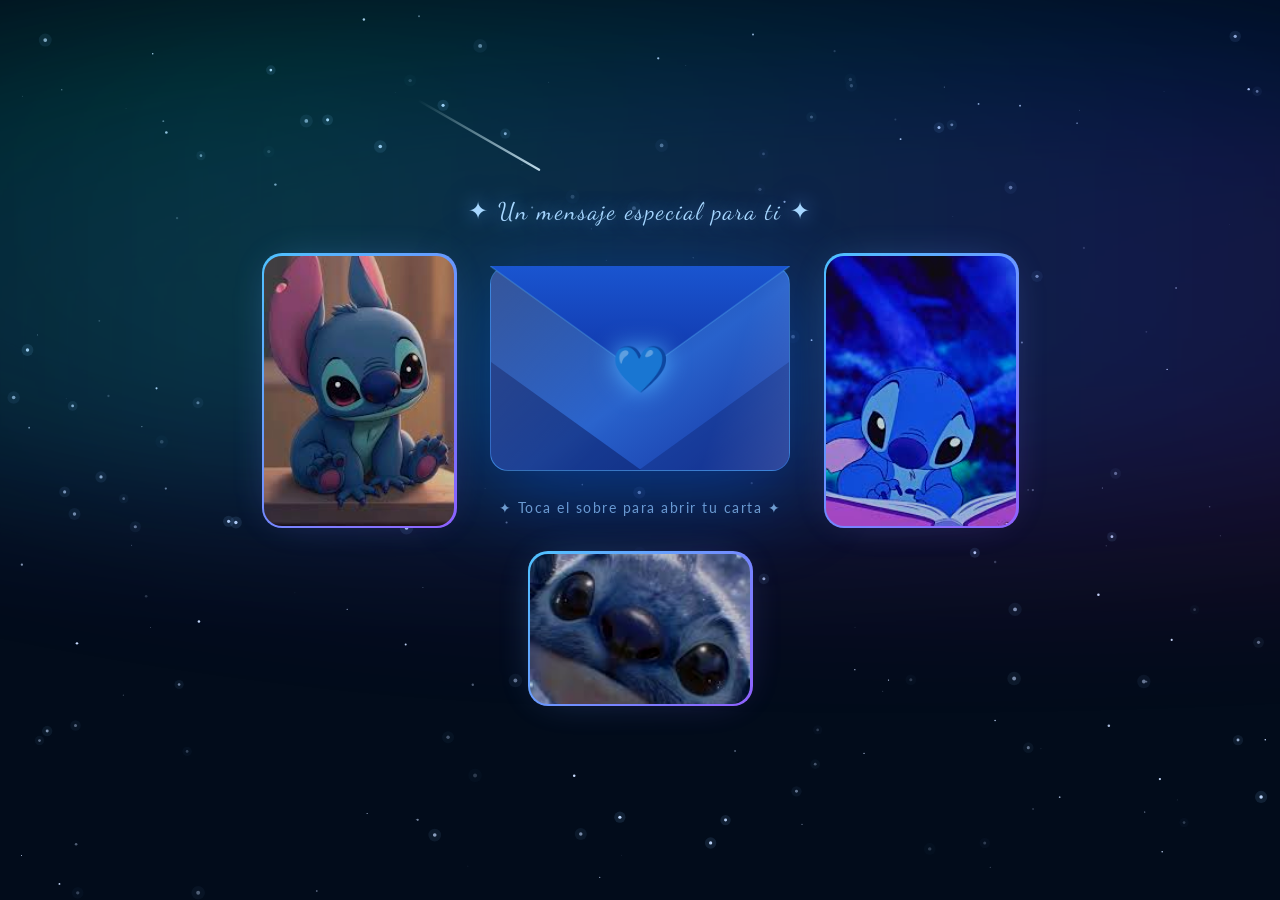
==== index.html @ fdba8be4 "Full redesign: images in layout, paper letter, no white bg" ====
<!DOCTYPE html>
<html lang="es">
<head>
<meta charset="UTF-8">
<meta name="viewport" content="width=device-width, initial-scale=1.0">
<title>Para ti, Valentina 💙</title>
<link rel="preconnect" href="https://fonts.googleapis.com">
<link rel="preconnect" href="https://fonts.gstatic.com" crossorigin>
<link href="https://fonts.googleapis.com/css2?family=Dancing+Script:wght@600;700&family=Lato:ital,wght@0,300;0,400;0,700;1,300;1,400&display=swap" rel="stylesheet">
<style>
* { margin: 0; padding: 0; box-sizing: border-box; }
html, body { height: 100%; overflow-x: hidden; }

body {
  min-height: 100vh;
  font-family: 'Lato', 'Segoe UI', sans-serif;
  display: flex;
  flex-direction: column;
  align-items: center;
  justify-content: center;
  padding: 24px 16px;
  background: #020c1b;
  gap: 0;
}

/* ── CANVASES ── */
#bg-canvas, #cursor-canvas, #confetti-canvas {
  position: fixed; inset: 0; pointer-events: none;
}
#bg-canvas       { z-index: 0; }
#confetti-canvas { z-index: 90; }
#cursor-canvas   { z-index: 100; }

/* ── AURORA ── */
.aurora { position: fixed; inset: 0; z-index: 1; pointer-events: none; overflow: hidden; }
.aurora-band {
  position: absolute; width: 220%; height: 55%;
  border-radius: 50%; filter: blur(70px); opacity: .12;
  animation: aurora-drift 10s ease-in-out infinite;
}
.aurora-band:nth-child(1){ background:linear-gradient(90deg,transparent,#00e5ff,#0057ff,transparent); top:2%;left:-60%; }
.aurora-band:nth-child(2){ background:linear-gradient(90deg,transparent,#8a2be2,#ff1493,transparent); top:12%;left:-40%;animation-delay:-4s;opacity:.08; }
.aurora-band:nth-child(3){ background:linear-gradient(90deg,transparent,#00ff80,#0050cc,transparent); top:-5%;left:-50%;animation-delay:-7s;opacity:.07; }
@keyframes aurora-drift {
  0%,100%{ transform:translateX(0) skewX(-4deg); }
  33%    { transform:translateX(18%) skewX(3deg); }
  66%    { transform:translateX(-12%) skewX(-3deg); }
}

/* ── FLOATING HEARTS BG ── */
.float-hearts { position:fixed;inset:0;z-index:2;pointer-events:none;overflow:hidden; }
.fheart {
  position:absolute;bottom:-60px;opacity:0;
  animation: rise-heart linear infinite;
}
@keyframes rise-heart {
  0%  { bottom:-60px;opacity:0;transform:translateX(0) rotate(0deg) scale(.8); }
  8%  { opacity:.7; }
  88% { opacity:.25; }
  100%{ bottom:110%;opacity:0;transform:translateX(var(--drift,30px)) rotate(360deg) scale(1.1); }
}

/* ── HEADLINE ── */
.title-text {
  font-family:'Dancing Script',cursive;
  color:#a8d8ff;
  font-size:1.5rem;
  letter-spacing:2px;
  text-shadow:0 0 18px rgba(100,180,255,.7),0 0 40px rgba(100,180,255,.35);
  animation:headline-pulse 3s ease-in-out infinite;
  position:relative;z-index:10;
  margin-bottom: 30px;
  text-align: center;
}
@keyframes headline-pulse {
  0%,100%{ opacity:.75;text-shadow:0 0 18px rgba(100,180,255,.5); }
  50%    { opacity:1;text-shadow:0 0 30px rgba(100,180,255,1),0 0 60px rgba(100,180,255,.5); }
}

/* ── MAIN SCENE (images + envelope) ── */
.scene {
  position: relative;
  z-index: 10;
  display: flex;
  align-items: center;
  justify-content: center;
  gap: 36px;
  width: 100%;
  max-width: 960px;
}

/* ── SIDE IMAGES ── */
.side-img {
  flex-shrink: 0;
  position: relative;
  border-radius: 18px;
  cursor: pointer;
}

.side-img img {
  width: 190px;
  height: 270px;
  object-fit: cover;
  display: block;
  border-radius: 18px;
  filter: brightness(.82) saturate(1.25) contrast(1.05);
  transition: filter .4s ease, transform .4s ease;
}
.side-img:hover img {
  filter: brightness(1) saturate(1.3) contrast(1.08);
}

/* gradient glow border */
.side-img::before {
  content: '';
  position: absolute;
  inset: -2.5px;
  border-radius: 20px;
  background: linear-gradient(135deg, #4fc3ff, #9060ff, #ff4fd8, #4fc3ff);
  background-size: 300% 300%;
  animation: border-spin 4s linear infinite;
  z-index: -1;
}
@keyframes border-spin {
  0%   { background-position: 0% 50%; }
  50%  { background-position: 100% 50%; }
  100% { background-position: 0% 50%; }
}

/* glow underneath */
.side-img::after {
  content: '';
  position: absolute;
  inset: 10px;
  border-radius: 18px;
  filter: blur(20px);
  background: linear-gradient(135deg, rgba(80,180,255,.5), rgba(140,80,255,.4));
  z-index: -2;
  opacity: .8;
}

.side-img--left  { animation: float-l 6s   ease-in-out infinite; }
.side-img--right { animation: float-r 7.5s ease-in-out infinite; }
@keyframes float-l {
  0%,100%{ transform:translateY(0) rotate(-2deg); }
  50%    { transform:translateY(-16px) rotate(.5deg); }
}
@keyframes float-r {
  0%,100%{ transform:translateY(0) rotate(2deg); }
  50%    { transform:translateY(-20px) rotate(-.5deg); }
}

/* ── CENTER (envelope) ── */
.wrap {
  position: relative;
  text-align: center;
  flex-shrink: 0;
}

/* ── ENVELOPE SCENE ── */
.envelope-scene {
  width: 300px; height: 205px;
  margin: 0 auto 28px;
  perspective: 1400px;
  cursor: pointer;
  user-select: none;
}
.envelope-3d {
  width:100%;height:100%;
  position:relative;
  transform-style:preserve-3d;
  transition:transform .5s cubic-bezier(.34,1.56,.64,1), filter .5s ease;
  filter:drop-shadow(0 22px 44px rgba(0,100,255,.4));
}
.envelope-scene:hover .envelope-3d {
  transform:rotateX(-10deg) rotateY(6deg) translateY(-12px);
  filter:drop-shadow(0 40px 60px rgba(0,140,255,.65));
}
.envelope-scene.opening .envelope-3d { transform:scale(1.04) translateY(-6px); }

.env-body {
  position:absolute;inset:0;border-radius:18px;overflow:hidden;
  background:linear-gradient(145deg,#1a3e8c 0%,#2862cc 55%,#1633a0 100%);
  border:1.5px solid rgba(100,200,255,.35);
}
.env-body::after {
  content:'';position:absolute;inset:0;
  background:linear-gradient(130deg,rgba(255,255,255,.12) 0%,transparent 55%);
}
.env-fold-l { position:absolute;bottom:0;left:0;width:0;height:0;border-bottom:108px solid rgba(10,30,100,.55);border-right:150px solid transparent; }
.env-fold-r { position:absolute;bottom:0;right:0;width:0;height:0;border-bottom:108px solid rgba(15,40,120,.45);border-left:150px solid transparent; }
.env-shimmer {
  position:absolute;inset:0;
  background:linear-gradient(108deg,transparent 38%,rgba(255,255,255,.13) 50%,transparent 62%);
  background-size:220% 100%;
  animation:shimmer-sweep 3.5s ease-in-out infinite;
}
@keyframes shimmer-sweep { 0%{background-position:200% 0} 100%{background-position:-200% 0} }

.env-flap {
  position:absolute;top:0;left:0;right:0;z-index:5;
  transform-origin:top center;transform-style:preserve-3d;
  transition:transform .7s cubic-bezier(.4,0,.2,1);
}
.env-flap svg { width:100%;display:block; }
.envelope-scene.opening .env-flap { transform:perspective(800px) rotateX(-180deg); }

.heart-seal {
  position:absolute;top:50%;left:50%;
  transform:translate(-50%,-50%);
  font-size:46px;z-index:6;
  filter:drop-shadow(0 0 12px rgba(80,180,255,.9));
  animation:double-beat 1.5s ease-in-out infinite;
}
@keyframes double-beat {
  0%,100%{ transform:translate(-50%,-50%) scale(1); }
  12%    { transform:translate(-50%,-50%) scale(1.22); }
  24%    { transform:translate(-50%,-50%) scale(1); }
  38%    { transform:translate(-50%,-50%) scale(1.14); }
  55%    { transform:translate(-50%,-50%) scale(1); }
}
.envelope-scene.opening .heart-seal { opacity:0;transition:opacity .3s; }

.click-hint {
  color:rgba(160,210,255,.75);font-size:.9rem;letter-spacing:1.5px;
  animation:hint-bob 2.2s ease-in-out infinite;
}
@keyframes hint-bob {
  0%,100%{ transform:translateY(0);opacity:.65; }
  50%    { transform:translateY(-6px);opacity:1; }
}

/* ── BOTTOM IMAGE ── */
.bottom-img-wrap {
  position: relative;
  z-index: 10;
  margin-top: 28px;
  flex-shrink: 0;
}
.bottom-img-wrap .side-img {
  animation: float-b 5.5s ease-in-out infinite;
}
.bottom-img-wrap .side-img img {
  width: 220px;
  height: 150px;
}
@keyframes float-b {
  0%,100%{ transform:translateY(0) rotate(-1deg); }
  50%    { transform:translateY(-12px) rotate(1deg); }
}

/* ── OVERLAY ── */
.overlay {
  position:fixed;inset:0;
  background:rgba(1,6,20,.9);
  backdrop-filter:blur(12px);
  display:none;align-items:flex-start;justify-content:center;
  padding:30px 16px;z-index:50;overflow-y:auto;
}
.overlay.show { display:flex; animation:overlay-in .45s ease; }
@keyframes overlay-in { from{opacity:0} to{opacity:1} }

/* ── LETTER CARD — papel real ── */
.letter {
  background:
    repeating-linear-gradient(
      transparent 0px, transparent 35px,
      rgba(100,140,210,.11) 35px, rgba(100,140,210,.11) 36px
    ),
    linear-gradient(180deg, #fffef8 0%, #fffbf0 100%);
  max-width: 600px;
  width: 100%;
  border-radius: 2px;
  padding: 50px 44px 48px 74px;
  position: relative;
  box-shadow:
    0 2px 4px rgba(0,0,0,.14),
    0 20px 60px rgba(0,0,0,.65),
    5px 10px 30px rgba(0,0,0,.3),
    -2px 0 8px rgba(0,0,0,.08);
  animation: letter-pop .85s cubic-bezier(.34,1.56,.64,1);
  margin-bottom: 20px;
  border: 1px solid rgba(200,185,150,.3);
}
/* línea roja de margen */
.letter::before {
  content:'';position:absolute;top:0;bottom:0;left:58px;
  width:1.5px;background:rgba(200,50,50,.22);
}
/* sombra borde superior */
.letter::after {
  content:'';position:absolute;top:0;left:0;right:0;height:5px;
  background:linear-gradient(180deg,rgba(0,0,0,.07),transparent);
  border-radius:2px 2px 0 0;
}
@keyframes letter-pop {
  from{ transform:scale(.45) translateY(80px) rotateX(20deg);opacity:0; }
  to  { transform:scale(1)   translateY(0)    rotateX(0deg); opacity:1; }
}

.letter-header { margin-bottom:20px; }
.letter-date {
  font-family:'Dancing Script',cursive;
  font-size:1rem;color:#7a6a55;
  text-align:right;display:block;margin-bottom:22px;
}
.letter-title {
  font-family:'Dancing Script',cursive;
  font-size:2rem;font-weight:700;
  color:#1a3a70;display:block;margin-bottom:0;
}
.divider {
  height:1.5px;
  background:linear-gradient(90deg,rgba(26,58,112,.35),rgba(26,58,112,.15),transparent);
  margin:14px 0 22px;
}

.letter p {
  font-family:'Dancing Script',cursive;
  font-size:1.22rem;line-height:1.85;
  margin-bottom:16px;color:#1a1408;
  text-align:left;
  opacity:0;transform:translateY(24px);
  transition:opacity .65s ease,transform .65s ease;
}
.letter p.visible { opacity:1;transform:translateY(0); }

.letter p#p1::first-letter {
  font-family:'Dancing Script',cursive;
  font-size:3.6rem;font-weight:700;
  float:left;line-height:.8;margin-right:6px;color:#1a3a90;
}

.hl { color:#1a3a90;font-weight:700;font-style:italic; }

.letter .sign {
  font-family:'Dancing Script',cursive;
  text-align:right;color:#1a3a70;
  font-size:1.45rem;margin-top:20px;
  padding-top:16px;border-top:1.5px solid rgba(26,58,112,.18);
  line-height:1.6;
  opacity:0;transform:translateX(30px);
  transition:opacity 1s ease,transform 1s ease;
}
.letter .sign.visible { opacity:1;transform:translateX(0); }

/* ── LETTER GALLERY (dentro de la carta) ── */
.letter-gallery {
  display:flex;gap:14px;justify-content:center;flex-wrap:wrap;
  margin-top:28px;padding-top:22px;
  border-top:1.5px solid rgba(26,58,112,.15);
  opacity:0;transform:translateY(28px);
  transition:opacity .7s ease,transform .7s ease;
}
.letter-gallery.visible { opacity:1;transform:translateY(0); }

.gal-item {
  position:relative;border-radius:14px;overflow:hidden;
  cursor:pointer;transition:transform .3s ease;
  flex-shrink:0;
}
.gal-item:nth-child(1){ transform:rotate(-3deg); }
.gal-item:nth-child(2){ transform:rotate(0deg) translateY(-8px); }
.gal-item:nth-child(3){ transform:rotate(3deg); }
.gal-item:hover { transform:rotate(0deg) scale(1.1) translateY(-10px) !important; }

.gal-item img {
  width:130px;height:130px;object-fit:cover;display:block;
  filter:brightness(.88) saturate(1.2);
  transition:filter .3s ease;
}
.gal-item:hover img { filter:brightness(1) saturate(1.3); }

/* gradient border on gallery items */
.gal-item::before {
  content:'';position:absolute;inset:-2px;border-radius:16px;
  background:linear-gradient(135deg,#4fc3ff,#9060ff,#4fc3ff);
  background-size:200% 200%;
  animation:border-spin 3s linear infinite;
  z-index:-1;
}

/* ── CLOSE BUTTON ── */
.close-btn {
  display:block;margin:32px auto 0;
  background:linear-gradient(135deg,#1455cc,#2882ff);
  color:#fff;border:1px solid rgba(100,200,255,.35);
  padding:14px 44px;border-radius:50px;
  font-family:'Lato',sans-serif;font-size:1rem;
  font-weight:700;letter-spacing:1.2px;cursor:pointer;
  box-shadow:0 8px 32px rgba(30,120,255,.4),0 0 0 1px rgba(100,200,255,.15);
  position:relative;overflow:hidden;
  transition:transform .25s ease,box-shadow .25s ease;
}
.close-btn::before {
  content:'';position:absolute;inset:0;
  background:linear-gradient(135deg,rgba(255,255,255,.18),transparent);
  opacity:0;transition:opacity .25s;
}
.close-btn:hover { transform:translateY(-3px);box-shadow:0 16px 44px rgba(30,120,255,.6); }
.close-btn:hover::before { opacity:1; }
.close-btn:active { transform:scale(.97); }

/* ── LIGHTBOX ── */
.lightbox {
  position:fixed;inset:0;background:rgba(0,0,0,.94);z-index:200;
  display:none;align-items:center;justify-content:center;
  backdrop-filter:blur(8px);
}
.lightbox.show { display:flex;animation:overlay-in .3s ease; }
.lightbox img {
  max-width:90vw;max-height:85vh;object-fit:contain;
  border-radius:8px;
  box-shadow:0 0 80px rgba(80,180,255,.35);
  animation:letter-pop .4s cubic-bezier(.34,1.56,.64,1);
}
.lightbox-close {
  position:absolute;top:20px;right:24px;
  color:#fff;font-size:2.2rem;cursor:pointer;
  opacity:.7;transition:opacity .2s;
  background:none;border:none;line-height:1;
}
.lightbox-close:hover { opacity:1; }

/* scrollbar */
.overlay::-webkit-scrollbar { width:4px; }
.overlay::-webkit-scrollbar-track { background:rgba(255,255,255,.04);border-radius:10px; }
.overlay::-webkit-scrollbar-thumb { background:rgba(80,180,255,.35);border-radius:10px; }

/* ── RESPONSIVE ── */
@media (max-width: 820px) {
  .side-img { display: none; }
  .bottom-img-wrap .side-img { display: block; }
  .bottom-img-wrap .side-img img { width:180px;height:120px; }
  .scene { gap: 0; }
  .letter { padding:44px 24px 40px 44px; }
}
@media (max-width: 480px) {
  .letter { padding:36px 18px 32px 36px; }
  .letter p { font-size:1.1rem; }
  .gal-item img { width:100px;height:100px; }
}
</style>
</head>
<body>

<canvas id="bg-canvas"></canvas>
<canvas id="cursor-canvas"></canvas>
<canvas id="confetti-canvas"></canvas>

<div class="aurora">
  <div class="aurora-band"></div>
  <div class="aurora-band"></div>
  <div class="aurora-band"></div>
</div>
<div class="float-hearts" id="float-hearts"></div>

<!-- ── LIGHTBOX ── -->
<div class="lightbox" id="lightbox">
  <button class="lightbox-close" id="lightbox-close">&times;</button>
  <img id="lightbox-img" src="" alt="">
</div>

<!-- ── HEADLINE ── -->
<p class="title-text">✦ Un mensaje especial para ti ✦</p>

<!-- ── MAIN SCENE ── -->
<div class="scene">

  <!-- Imagen izquierda -->
  <div class="side-img side-img--left" onclick="openLightbox('imagen1.jpg')">
    <img src="imagen1.jpg" alt="foto">
  </div>

  <!-- Sobre (centro) -->
  <div class="wrap">
    <div class="envelope-scene" id="envelope">
      <div class="envelope-3d">
        <div class="env-body">
          <div class="env-fold-l"></div>
          <div class="env-fold-r"></div>
          <div class="env-shimmer"></div>
        </div>
        <div class="env-flap">
          <svg viewBox="0 0 300 120" xmlns="http://www.w3.org/2000/svg" preserveAspectRatio="none">
            <defs>
              <linearGradient id="flap-grad" x1="0" y1="0" x2="0" y2="1">
                <stop offset="0%" stop-color="#1a55d0"/>
                <stop offset="100%" stop-color="#1035a8"/>
              </linearGradient>
            </defs>
            <path d="M0,0 L150,108 L300,0 Z" fill="url(#flap-grad)"/>
            <path d="M0,0 L150,108 L300,0" fill="none" stroke="rgba(100,200,255,0.25)" stroke-width="1.5"/>
          </svg>
        </div>
        <div class="heart-seal">💙</div>
      </div>
    </div>
    <p class="click-hint">✦ Toca el sobre para abrir tu carta ✦</p>
  </div>

  <!-- Imagen derecha -->
  <div class="side-img side-img--right" onclick="openLightbox('imagen2.jpg')">
    <img src="imagen2.jpg" alt="foto">
  </div>

</div>

<!-- Imagen abajo -->
<div class="bottom-img-wrap">
  <div class="side-img" onclick="openLightbox('imagen3.jpg')">
    <img src="imagen3.jpg" alt="foto">
  </div>
</div>

<!-- ── LETTER OVERLAY ── -->
<div class="overlay" id="overlay">
  <div class="letter" id="letter-card">
    <div class="letter-header">
      <span class="letter-date">17 de junio de 2026</span>
      <span class="letter-title">Querida Valentina,</span>
      <div class="divider"></div>
    </div>

    <p id="p1">Valentina, eres una mujer <span class="hl">maravillosa</span>, auténtica, inteligente, hermosa y con un corazón inigualable. Hoy quiero decirte que hablar contigo, sentir tu apoyo y todo lo que eres para mí... lo vale absolutamente todo.</p>

    <p id="p2">Sé que algunas veces tendrás tus dudas, y es completamente normal — te entiendo, princesa. Pero quiero que tengas algo muy claro: te trataré como <span class="hl">la mejor mujer del mundo</span>, porque para mí lo eres, sin ninguna duda.</p>

    <p id="p3">No te voy a llenar de palabras bonitas vacías. Te lo digo directo: <span class="hl">me gustas de verdad</span>, y lo que siento por ti no es de un momento ni de un capricho. Es real. Me gusta cómo piensas, cómo eres, y la calma que me da saber que estás ahí.</p>

    <p id="p4">No busco impresionarte con frases. Busco demostrártelo con hechos. Quiero estar para ti en los días buenos y también cuando todo se sienta cuesta arriba. Quiero ser tu <span class="hl">lugar seguro</span>, ese al que siempre puedas volver sin miedo a nada.</p>

    <p id="p5">Así que cuando te asalten las dudas, recuerda esto: <span class="hl">yo te elijo</span>, con todo lo que eres. Y pienso seguir eligiéndote, hoy, mañana, y todos los días que vengan.</p>

    <p class="sign" id="sign">Con todo lo que siento por ti 💙<br>— Oscar</p>

    <div class="letter-gallery" id="letter-gallery">
      <div class="gal-item" onclick="openLightbox('imagen1.jpg')">
        <img src="imagen1.jpg" alt="foto">
      </div>
      <div class="gal-item" onclick="openLightbox('imagen2.jpg')">
        <img src="imagen2.jpg" alt="foto">
      </div>
      <div class="gal-item" onclick="openLightbox('imagen3.jpg')">
        <img src="imagen3.jpg" alt="foto">
      </div>
    </div>

    <button class="close-btn" id="close-btn">Cerrar 💙</button>
  </div>
</div>

<script>
/* ── 1. BG CANVAS ── */
const bgC=document.getElementById('bg-canvas'),bgX=bgC.getContext('2d');
function resizeBg(){bgC.width=window.innerWidth;bgC.height=window.innerHeight;}
resizeBg();
window.addEventListener('resize',()=>{resizeBg();initStars();});

let stars=[];
function initStars(){
  stars=[];
  for(let i=0;i<220;i++) stars.push({
    x:Math.random()*bgC.width,y:Math.random()*bgC.height,
    r:Math.random()*1.8+.2,phase:Math.random()*Math.PI*2,speed:Math.random()*.008+.004
  });
}
initStars();

const shooters=[];
function spawnShooter(){
  const angle=Math.PI/5+(Math.random()-.5)*.35;
  shooters.push({x:Math.random()*bgC.width*.75,y:Math.random()*bgC.height*.45,
    len:Math.random()*130+70,speed:Math.random()*14+8,alpha:1,angle,w:Math.random()*1.8+.8});
}
setInterval(spawnShooter,2800);setTimeout(spawnShooter,500);

let bgT=0;
function drawBg(){
  bgX.clearRect(0,0,bgC.width,bgC.height);
  stars.forEach(s=>{
    const a=.2+.8*(.5+.5*Math.sin(bgT*s.speed*60+s.phase));
    bgX.beginPath();bgX.arc(s.x,s.y,s.r,0,Math.PI*2);
    bgX.fillStyle=`rgba(200,220,255,${a})`;bgX.fill();
    if(s.r>1.3){bgX.beginPath();bgX.arc(s.x,s.y,s.r*3.5,0,Math.PI*2);bgX.fillStyle=`rgba(140,195,255,${a*.12})`;bgX.fill();}
  });
  for(let i=shooters.length-1;i>=0;i--){
    const sh=shooters[i];
    const g=bgX.createLinearGradient(sh.x,sh.y,sh.x-Math.cos(sh.angle)*sh.len,sh.y-Math.sin(sh.angle)*sh.len);
    g.addColorStop(0,`rgba(255,255,255,${sh.alpha})`);g.addColorStop(1,'rgba(255,255,255,0)');
    bgX.save();bgX.lineWidth=sh.w;bgX.lineCap='round';bgX.strokeStyle=g;
    bgX.beginPath();bgX.moveTo(sh.x,sh.y);bgX.lineTo(sh.x-Math.cos(sh.angle)*sh.len,sh.y-Math.sin(sh.angle)*sh.len);
    bgX.stroke();bgX.restore();
    sh.x+=Math.cos(sh.angle)*sh.speed;sh.y+=Math.sin(sh.angle)*sh.speed;sh.alpha-=.018;
    if(sh.alpha<=0)shooters.splice(i,1);
  }
  bgT+=.016;requestAnimationFrame(drawBg);
}
drawBg();

/* ── 2. CURSOR TRAIL ── */
const curC=document.getElementById('cursor-canvas'),curX=curC.getContext('2d');
function resizeCur(){curC.width=window.innerWidth;curC.height=window.innerHeight;}
resizeCur();window.addEventListener('resize',resizeCur);
const trailItems=[],TRAIL=['💙','✨','💫','⭐','🌟','✦'];
document.addEventListener('mousemove',e=>{
  if(Math.random()>.28)return;
  trailItems.push({x:e.clientX,y:e.clientY,alpha:1,size:Math.random()*16+10,
    emoji:TRAIL[Math.floor(Math.random()*TRAIL.length)],
    vx:(Math.random()-.5)*2.2,vy:-(Math.random()*2.5+.8)});
});
document.addEventListener('touchmove',e=>{
  const t=e.touches[0];if(Math.random()>.4)return;
  trailItems.push({x:t.clientX,y:t.clientY,alpha:1,size:Math.random()*14+8,
    emoji:TRAIL[Math.floor(Math.random()*TRAIL.length)],
    vx:(Math.random()-.5)*1.5,vy:-(Math.random()*2+.5)});
},{passive:true});
function drawTrail(){
  curX.clearRect(0,0,curC.width,curC.height);
  for(let i=trailItems.length-1;i>=0;i--){
    const t=trailItems[i];
    curX.globalAlpha=t.alpha;curX.font=`${t.size}px serif`;
    curX.fillText(t.emoji,t.x-t.size/2,t.y);
    t.x+=t.vx;t.y+=t.vy;t.alpha-=.038;t.size*=.97;
    if(t.alpha<=0)trailItems.splice(i,1);
  }
  curX.globalAlpha=1;requestAnimationFrame(drawTrail);
}
drawTrail();

/* ── 3. FLOATING HEARTS ── */
const fhC=document.getElementById('float-hearts'),FH=['💙','✨','💫','⭐','🌟','💎'];
function spawnFH(){
  const el=document.createElement('span');el.className='fheart';
  el.textContent=FH[Math.floor(Math.random()*FH.length)];
  el.style.left=Math.random()*100+'%';el.style.fontSize=(Math.random()*18+10)+'px';
  const dur=Math.random()*10+10;
  el.style.animationDuration=dur+'s';el.style.animationDelay=(Math.random()*2)+'s';
  el.style.setProperty('--drift',(Math.random()*90-45)+'px');
  fhC.appendChild(el);setTimeout(()=>el.remove(),(dur+3)*1000);
}
setInterval(spawnFH,1400);for(let i=0;i<10;i++)setTimeout(spawnFH,i*400);

/* ── 4. CONFETTI ── */
const cfC=document.getElementById('confetti-canvas'),cfX=cfC.getContext('2d');
function resizeCf(){cfC.width=window.innerWidth;cfC.height=window.innerHeight;}
resizeCf();window.addEventListener('resize',resizeCf);
const COLORS=['#4fc3ff','#80c8ff','#ffffff','#a8d8ff','#ffe070','#ff9de2','#c8a0ff','#70ffbe'];
const cfP=[];
function burst(x,y,n=65){
  for(let i=0;i<n;i++){
    const angle=(Math.PI*2/n)*i+Math.random()*.4,spd=Math.random()*9+4;
    cfP.push({x,y,vx:Math.cos(angle)*spd,vy:Math.sin(angle)*spd-Math.random()*6,alpha:1,
      color:COLORS[Math.floor(Math.random()*COLORS.length)],size:Math.random()*7+3,
      shape:Math.random()>.45?'c':'r',rot:Math.random()*Math.PI*2,
      rotSpd:(Math.random()-.5)*.22,g:.14+Math.random()*.1});
  }
}
let cfRunning=false;
function drawConf(){
  cfX.clearRect(0,0,cfC.width,cfC.height);
  for(let i=cfP.length-1;i>=0;i--){
    const p=cfP[i];cfX.save();cfX.globalAlpha=p.alpha;cfX.fillStyle=p.color;
    cfX.translate(p.x,p.y);cfX.rotate(p.rot);
    if(p.shape==='c'){cfX.beginPath();cfX.arc(0,0,p.size/2,0,Math.PI*2);cfX.fill();}
    else cfX.fillRect(-p.size/2,-p.size/4,p.size,p.size/2);
    cfX.restore();
    p.x+=p.vx;p.y+=p.vy;p.vy+=p.g;p.alpha-=.011;p.rot+=p.rotSpd;
    if(p.alpha<=0)cfP.splice(i,1);
  }
  if(cfP.length>0)requestAnimationFrame(drawConf);else cfRunning=false;
}
function launchConfetti(){
  const cx=cfC.width/2,cy=cfC.height/2;
  burst(cx,cy,80);burst(cx*.3,cy*.5,45);burst(cx*1.7,cy*.5,45);
  burst(cx*.6,cy*1.3,30);burst(cx*1.4,cy*1.3,30);
  if(!cfRunning){cfRunning=true;drawConf();}
}

/* ── 5. MELODY ── */
function playMelody(){
  try{
    const ctx=new(window.AudioContext||window.webkitAudioContext)();
    [261.63,329.63,392,440,523.25,659.25].forEach((f,i)=>{
      const osc=ctx.createOscillator(),g=ctx.createGain();
      osc.connect(g);g.connect(ctx.destination);osc.type='sine';osc.frequency.value=f;
      const t0=ctx.currentTime+i*.28;
      g.gain.setValueAtTime(0,t0);g.gain.linearRampToValueAtTime(.12,t0+.04);
      g.gain.exponentialRampToValueAtTime(.0001,t0+1.1);
      osc.start(t0);osc.stop(t0+1.2);
    });
  }catch(e){}
}

/* ── 6. OPEN / CLOSE ── */
const PARA_IDS=['p1','p2','p3','p4','p5','sign','letter-gallery'];
function openLetter(){
  const env=document.getElementById('envelope');
  env.classList.add('opening');
  setTimeout(()=>{
    document.getElementById('overlay').classList.add('show');
    launchConfetti();playMelody();
    PARA_IDS.forEach((id,i)=>{
      setTimeout(()=>{const el=document.getElementById(id);if(el)el.classList.add('visible');},350+i*320);
    });
  },650);
}
function closeLetter(){
  document.getElementById('overlay').classList.remove('show');
  document.getElementById('envelope').classList.remove('opening');
  PARA_IDS.forEach(id=>{const el=document.getElementById(id);if(el)el.classList.remove('visible');});
}

document.getElementById('envelope').addEventListener('click',openLetter);
document.getElementById('envelope').addEventListener('touchend',e=>{e.preventDefault();openLetter();});
document.getElementById('close-btn').addEventListener('click',closeLetter);
document.getElementById('overlay').addEventListener('click',function(e){if(e.target===this)closeLetter();});

/* ── 7. LIGHTBOX ── */
function openLightbox(src){
  document.getElementById('lightbox-img').src=src;
  document.getElementById('lightbox').classList.add('show');
}
document.getElementById('lightbox-close').addEventListener('click',()=>document.getElementById('lightbox').classList.remove('show'));
document.getElementById('lightbox').addEventListener('click',function(e){if(e.target===this)this.classList.remove('show');});
</script>
</body>
</html>
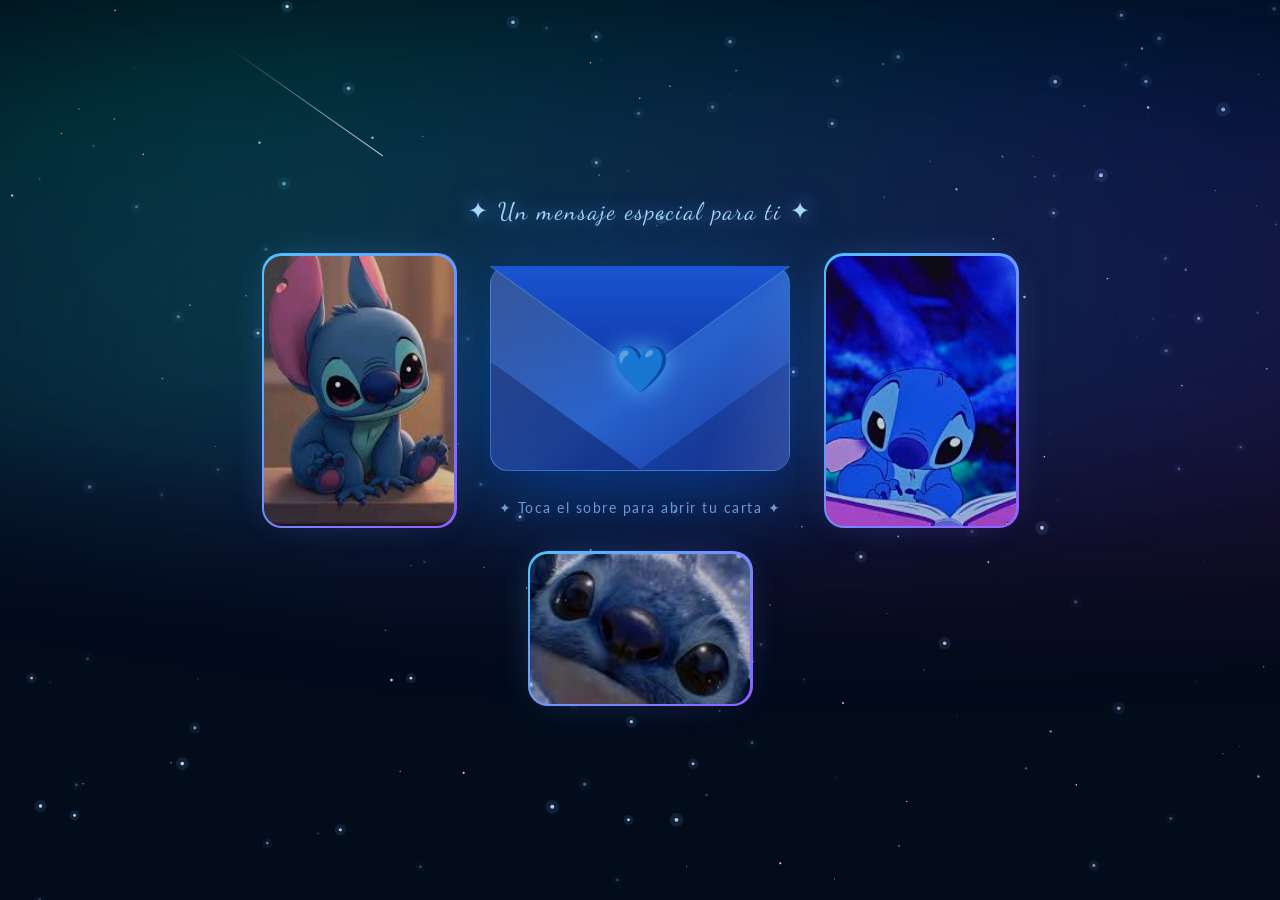
==== commit dafc6e3e: "Hide images when letter overlay opens" ====
--- a/index.html
+++ b/index.html
@@ -694,10 +694,15 @@
 
 /* ── 6. OPEN / CLOSE ── */
 const PARA_IDS=['p1','p2','p3','p4','p5','sign','letter-gallery'];
+const mainEls=['.scene','.bottom-img-wrap','.title-text'];
+function hideMain(){ mainEls.forEach(s=>{ const el=document.querySelector(s); if(el)el.style.visibility='hidden'; }); }
+function showMain(){ mainEls.forEach(s=>{ const el=document.querySelector(s); if(el)el.style.visibility=''; }); }
+
 function openLetter(){
   const env=document.getElementById('envelope');
   env.classList.add('opening');
   setTimeout(()=>{
+    hideMain();
     document.getElementById('overlay').classList.add('show');
     launchConfetti();playMelody();
     PARA_IDS.forEach((id,i)=>{
@@ -708,6 +713,7 @@
 function closeLetter(){
   document.getElementById('overlay').classList.remove('show');
   document.getElementById('envelope').classList.remove('opening');
+  showMain();
   PARA_IDS.forEach(id=>{const el=document.getElementById(id);if(el)el.classList.remove('visible');});
 }
 
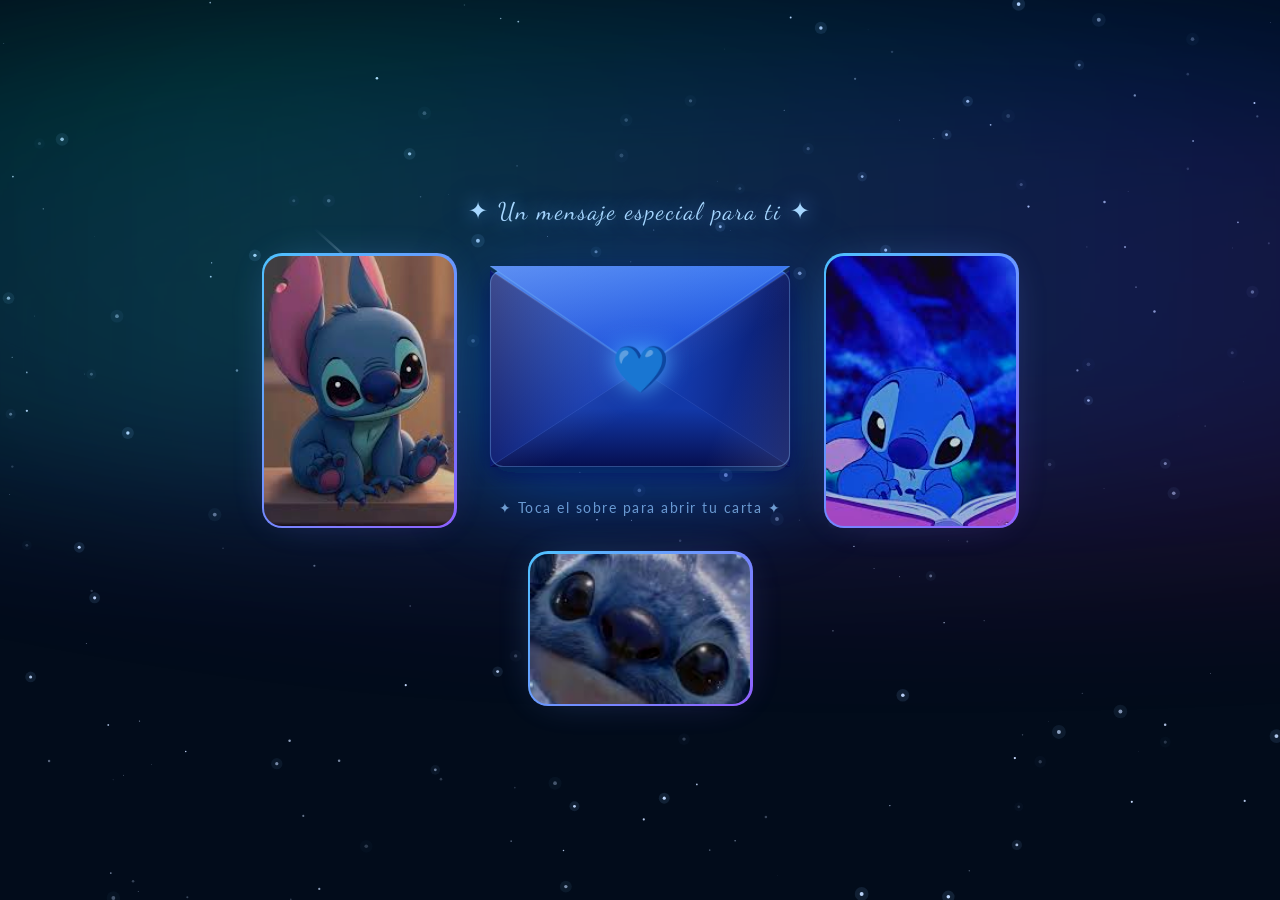
==== commit 8a8bd751: "Redesign envelope with proper SVG gradients and fold lines" ====
--- a/index.html
+++ b/index.html
@@ -178,24 +178,19 @@
 }
 .envelope-scene.opening .envelope-3d { transform:scale(1.04) translateY(-6px); }
 
-.env-body {
-  position:absolute;inset:0;border-radius:18px;overflow:hidden;
-  background:linear-gradient(145deg,#1a3e8c 0%,#2862cc 55%,#1633a0 100%);
-  border:1.5px solid rgba(100,200,255,.35);
-}
-.env-body::after {
-  content:'';position:absolute;inset:0;
-  background:linear-gradient(130deg,rgba(255,255,255,.12) 0%,transparent 55%);
-}
-.env-fold-l { position:absolute;bottom:0;left:0;width:0;height:0;border-bottom:108px solid rgba(10,30,100,.55);border-right:150px solid transparent; }
-.env-fold-r { position:absolute;bottom:0;right:0;width:0;height:0;border-bottom:108px solid rgba(15,40,120,.45);border-left:150px solid transparent; }
+/* envelope SVG body */
+.env-svg {
+  position:absolute;inset:0;width:100%;height:100%;
+  border-radius:16px;overflow:visible;
+}
 .env-shimmer {
-  position:absolute;inset:0;
-  background:linear-gradient(108deg,transparent 38%,rgba(255,255,255,.13) 50%,transparent 62%);
-  background-size:220% 100%;
+  position:absolute;inset:0;border-radius:16px;
+  background:linear-gradient(110deg,transparent 36%,rgba(255,255,255,.15) 50%,transparent 64%);
+  background-size:240% 100%;
   animation:shimmer-sweep 3.5s ease-in-out infinite;
-}
-@keyframes shimmer-sweep { 0%{background-position:200% 0} 100%{background-position:-200% 0} }
+  pointer-events:none;z-index:3;
+}
+@keyframes shimmer-sweep { 0%{background-position:210% 0} 100%{background-position:-210% 0} }
 
 .env-flap {
   position:absolute;top:0;left:0;right:0;z-index:5;
@@ -476,23 +471,80 @@
   <div class="wrap">
     <div class="envelope-scene" id="envelope">
       <div class="envelope-3d">
-        <div class="env-body">
-          <div class="env-fold-l"></div>
-          <div class="env-fold-r"></div>
-          <div class="env-shimmer"></div>
-        </div>
+
+        <!-- Cuerpo del sobre como SVG real -->
+        <svg class="env-svg" viewBox="0 0 320 210" xmlns="http://www.w3.org/2000/svg">
+          <defs>
+            <linearGradient id="eg-body" x1=".1" y1="0" x2=".9" y2="1">
+              <stop offset="0%" stop-color="#2568e8"/>
+              <stop offset="50%" stop-color="#1a4acc"/>
+              <stop offset="100%" stop-color="#0e2e9a"/>
+            </linearGradient>
+            <linearGradient id="eg-left" x1="0" y1=".5" x2="1" y2=".5">
+              <stop offset="0%" stop-color="#09196e"/>
+              <stop offset="100%" stop-color="#1a45c0" stop-opacity=".55"/>
+            </linearGradient>
+            <linearGradient id="eg-right" x1="1" y1=".5" x2="0" y2=".5">
+              <stop offset="0%" stop-color="#071560"/>
+              <stop offset="100%" stop-color="#1640b8" stop-opacity=".55"/>
+            </linearGradient>
+            <linearGradient id="eg-bottom" x1=".5" y1="1" x2=".5" y2=".4">
+              <stop offset="0%" stop-color="#060f50"/>
+              <stop offset="100%" stop-color="#1238a8"/>
+            </linearGradient>
+            <linearGradient id="eg-shine" x1="0" y1="0" x2=".6" y2=".6">
+              <stop offset="0%" stop-color="white" stop-opacity=".22"/>
+              <stop offset="100%" stop-color="white" stop-opacity="0"/>
+            </linearGradient>
+            <filter id="env-shadow">
+              <feDropShadow dx="0" dy="6" stdDeviation="10" flood-color="#001055" flood-opacity=".6"/>
+            </filter>
+          </defs>
+
+          <!-- Cuerpo principal -->
+          <rect x="0" y="0" width="320" height="210" rx="14" fill="url(#eg-body)" filter="url(#env-shadow)"/>
+
+          <!-- Solapa izquierda -->
+          <path d="M0,0 L160,106 L0,210 Z" fill="url(#eg-left)"/>
+          <!-- Solapa derecha -->
+          <path d="M320,0 L160,106 L320,210 Z" fill="url(#eg-right)"/>
+          <!-- Solapa inferior -->
+          <path d="M0,210 L160,106 L320,210 Z" fill="url(#eg-bottom)"/>
+
+          <!-- Líneas de doblez (sutiles pero visibles) -->
+          <line x1="1"   y1="1"   x2="160" y2="106" stroke="rgba(255,255,255,.09)" stroke-width="1.2"/>
+          <line x1="319" y1="1"   x2="160" y2="106" stroke="rgba(255,255,255,.09)" stroke-width="1.2"/>
+          <line x1="1"   y1="209" x2="160" y2="106" stroke="rgba(255,255,255,.06)" stroke-width="1"/>
+          <line x1="319" y1="209" x2="160" y2="106" stroke="rgba(255,255,255,.06)" stroke-width="1"/>
+
+          <!-- Brillo superior -->
+          <rect x="0" y="0" width="320" height="210" rx="14" fill="url(#eg-shine)"/>
+          <!-- Borde exterior -->
+          <rect x=".5" y=".5" width="319" height="209" rx="13.5" fill="none" stroke="rgba(120,190,255,.35)" stroke-width="1.2"/>
+        </svg>
+
+        <!-- Shimmer overlay -->
+        <div class="env-shimmer"></div>
+
+        <!-- Solapa superior (animada al abrir) -->
         <div class="env-flap">
-          <svg viewBox="0 0 300 120" xmlns="http://www.w3.org/2000/svg" preserveAspectRatio="none">
+          <svg viewBox="0 0 320 115" xmlns="http://www.w3.org/2000/svg" preserveAspectRatio="none">
             <defs>
-              <linearGradient id="flap-grad" x1="0" y1="0" x2="0" y2="1">
-                <stop offset="0%" stop-color="#1a55d0"/>
-                <stop offset="100%" stop-color="#1035a8"/>
+              <linearGradient id="fg-flap" x1=".5" y1="0" x2=".5" y2="1">
+                <stop offset="0%" stop-color="#3070f0"/>
+                <stop offset="100%" stop-color="#1a4cd8"/>
+              </linearGradient>
+              <linearGradient id="fg-shine" x1="0" y1="0" x2="1" y2="1">
+                <stop offset="0%" stop-color="white" stop-opacity=".22"/>
+                <stop offset="70%" stop-color="white" stop-opacity="0"/>
               </linearGradient>
             </defs>
-            <path d="M0,0 L150,108 L300,0 Z" fill="url(#flap-grad)"/>
-            <path d="M0,0 L150,108 L300,0" fill="none" stroke="rgba(100,200,255,0.25)" stroke-width="1.5"/>
+            <path d="M0,0 L160,110 L320,0 Z" fill="url(#fg-flap)"/>
+            <path d="M0,0 L160,110 L320,0 Z" fill="url(#fg-shine)"/>
+            <path d="M0,0 L160,110 L320,0" fill="none" stroke="rgba(140,210,255,.25)" stroke-width="1.5"/>
           </svg>
         </div>
+
         <div class="heart-seal">💙</div>
       </div>
     </div>
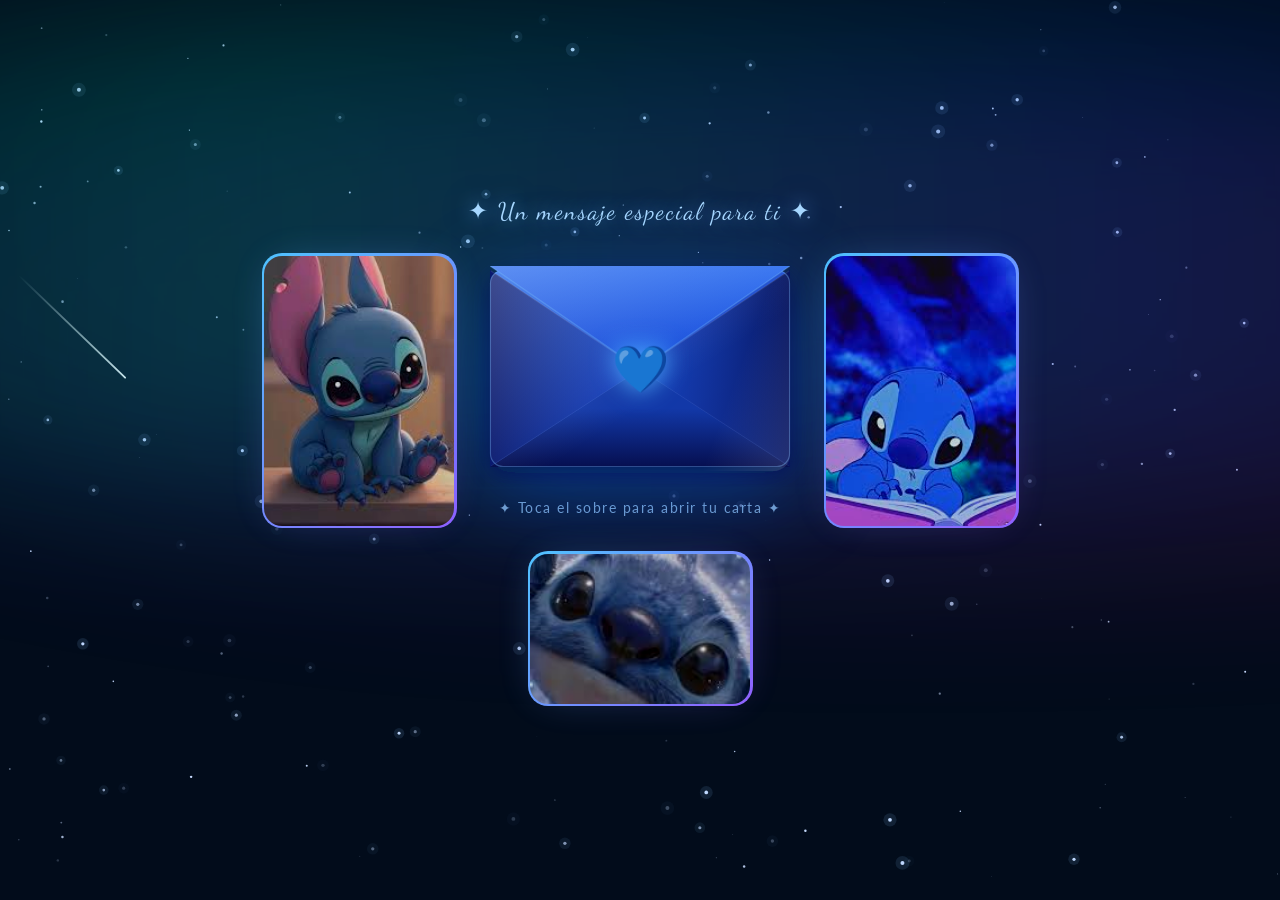
==== commit 0fb91fd8: "Separate into HTML, CSS, and JS files — restore dark letter design" ====
--- a/index.html
+++ b/index.html
@@ -1,786 +1,180 @@
 <!DOCTYPE html>
 <html lang="es">
 <head>
-<meta charset="UTF-8">
-<meta name="viewport" content="width=device-width, initial-scale=1.0">
-<title>Para ti, Valentina 💙</title>
-<link rel="preconnect" href="https://fonts.googleapis.com">
-<link rel="preconnect" href="https://fonts.gstatic.com" crossorigin>
-<link href="https://fonts.googleapis.com/css2?family=Dancing+Script:wght@600;700&family=Lato:ital,wght@0,300;0,400;0,700;1,300;1,400&display=swap" rel="stylesheet">
-<style>
-* { margin: 0; padding: 0; box-sizing: border-box; }
-html, body { height: 100%; overflow-x: hidden; }
+  <meta charset="UTF-8">
+  <meta name="viewport" content="width=device-width, initial-scale=1.0">
+  <title>Para ti, Valentina 💙</title>
 
-body {
-  min-height: 100vh;
-  font-family: 'Lato', 'Segoe UI', sans-serif;
-  display: flex;
-  flex-direction: column;
-  align-items: center;
-  justify-content: center;
-  padding: 24px 16px;
-  background: #020c1b;
-  gap: 0;
-}
+  <!-- Fonts -->
+  <link rel="preconnect" href="https://fonts.googleapis.com">
+  <link rel="preconnect" href="https://fonts.gstatic.com" crossorigin>
+  <link href="https://fonts.googleapis.com/css2?family=Dancing+Script:wght@600;700&family=Lato:ital,wght@0,300;0,400;0,700;1,300;1,400&display=swap" rel="stylesheet">
 
-/* ── CANVASES ── */
-#bg-canvas, #cursor-canvas, #confetti-canvas {
-  position: fixed; inset: 0; pointer-events: none;
-}
-#bg-canvas       { z-index: 0; }
-#confetti-canvas { z-index: 90; }
-#cursor-canvas   { z-index: 100; }
-
-/* ── AURORA ── */
-.aurora { position: fixed; inset: 0; z-index: 1; pointer-events: none; overflow: hidden; }
-.aurora-band {
-  position: absolute; width: 220%; height: 55%;
-  border-radius: 50%; filter: blur(70px); opacity: .12;
-  animation: aurora-drift 10s ease-in-out infinite;
-}
-.aurora-band:nth-child(1){ background:linear-gradient(90deg,transparent,#00e5ff,#0057ff,transparent); top:2%;left:-60%; }
-.aurora-band:nth-child(2){ background:linear-gradient(90deg,transparent,#8a2be2,#ff1493,transparent); top:12%;left:-40%;animation-delay:-4s;opacity:.08; }
-.aurora-band:nth-child(3){ background:linear-gradient(90deg,transparent,#00ff80,#0050cc,transparent); top:-5%;left:-50%;animation-delay:-7s;opacity:.07; }
-@keyframes aurora-drift {
-  0%,100%{ transform:translateX(0) skewX(-4deg); }
-  33%    { transform:translateX(18%) skewX(3deg); }
-  66%    { transform:translateX(-12%) skewX(-3deg); }
-}
-
-/* ── FLOATING HEARTS BG ── */
-.float-hearts { position:fixed;inset:0;z-index:2;pointer-events:none;overflow:hidden; }
-.fheart {
-  position:absolute;bottom:-60px;opacity:0;
-  animation: rise-heart linear infinite;
-}
-@keyframes rise-heart {
-  0%  { bottom:-60px;opacity:0;transform:translateX(0) rotate(0deg) scale(.8); }
-  8%  { opacity:.7; }
-  88% { opacity:.25; }
-  100%{ bottom:110%;opacity:0;transform:translateX(var(--drift,30px)) rotate(360deg) scale(1.1); }
-}
-
-/* ── HEADLINE ── */
-.title-text {
-  font-family:'Dancing Script',cursive;
-  color:#a8d8ff;
-  font-size:1.5rem;
-  letter-spacing:2px;
-  text-shadow:0 0 18px rgba(100,180,255,.7),0 0 40px rgba(100,180,255,.35);
-  animation:headline-pulse 3s ease-in-out infinite;
-  position:relative;z-index:10;
-  margin-bottom: 30px;
-  text-align: center;
-}
-@keyframes headline-pulse {
-  0%,100%{ opacity:.75;text-shadow:0 0 18px rgba(100,180,255,.5); }
-  50%    { opacity:1;text-shadow:0 0 30px rgba(100,180,255,1),0 0 60px rgba(100,180,255,.5); }
-}
-
-/* ── MAIN SCENE (images + envelope) ── */
-.scene {
-  position: relative;
-  z-index: 10;
-  display: flex;
-  align-items: center;
-  justify-content: center;
-  gap: 36px;
-  width: 100%;
-  max-width: 960px;
-}
-
-/* ── SIDE IMAGES ── */
-.side-img {
-  flex-shrink: 0;
-  position: relative;
-  border-radius: 18px;
-  cursor: pointer;
-}
-
-.side-img img {
-  width: 190px;
-  height: 270px;
-  object-fit: cover;
-  display: block;
-  border-radius: 18px;
-  filter: brightness(.82) saturate(1.25) contrast(1.05);
-  transition: filter .4s ease, transform .4s ease;
-}
-.side-img:hover img {
-  filter: brightness(1) saturate(1.3) contrast(1.08);
-}
-
-/* gradient glow border */
-.side-img::before {
-  content: '';
-  position: absolute;
-  inset: -2.5px;
-  border-radius: 20px;
-  background: linear-gradient(135deg, #4fc3ff, #9060ff, #ff4fd8, #4fc3ff);
-  background-size: 300% 300%;
-  animation: border-spin 4s linear infinite;
-  z-index: -1;
-}
-@keyframes border-spin {
-  0%   { background-position: 0% 50%; }
-  50%  { background-position: 100% 50%; }
-  100% { background-position: 0% 50%; }
-}
-
-/* glow underneath */
-.side-img::after {
-  content: '';
-  position: absolute;
-  inset: 10px;
-  border-radius: 18px;
-  filter: blur(20px);
-  background: linear-gradient(135deg, rgba(80,180,255,.5), rgba(140,80,255,.4));
-  z-index: -2;
-  opacity: .8;
-}
-
-.side-img--left  { animation: float-l 6s   ease-in-out infinite; }
-.side-img--right { animation: float-r 7.5s ease-in-out infinite; }
-@keyframes float-l {
-  0%,100%{ transform:translateY(0) rotate(-2deg); }
-  50%    { transform:translateY(-16px) rotate(.5deg); }
-}
-@keyframes float-r {
-  0%,100%{ transform:translateY(0) rotate(2deg); }
-  50%    { transform:translateY(-20px) rotate(-.5deg); }
-}
-
-/* ── CENTER (envelope) ── */
-.wrap {
-  position: relative;
-  text-align: center;
-  flex-shrink: 0;
-}
-
-/* ── ENVELOPE SCENE ── */
-.envelope-scene {
-  width: 300px; height: 205px;
-  margin: 0 auto 28px;
-  perspective: 1400px;
-  cursor: pointer;
-  user-select: none;
-}
-.envelope-3d {
-  width:100%;height:100%;
-  position:relative;
-  transform-style:preserve-3d;
-  transition:transform .5s cubic-bezier(.34,1.56,.64,1), filter .5s ease;
-  filter:drop-shadow(0 22px 44px rgba(0,100,255,.4));
-}
-.envelope-scene:hover .envelope-3d {
-  transform:rotateX(-10deg) rotateY(6deg) translateY(-12px);
-  filter:drop-shadow(0 40px 60px rgba(0,140,255,.65));
-}
-.envelope-scene.opening .envelope-3d { transform:scale(1.04) translateY(-6px); }
-
-/* envelope SVG body */
-.env-svg {
-  position:absolute;inset:0;width:100%;height:100%;
-  border-radius:16px;overflow:visible;
-}
-.env-shimmer {
-  position:absolute;inset:0;border-radius:16px;
-  background:linear-gradient(110deg,transparent 36%,rgba(255,255,255,.15) 50%,transparent 64%);
-  background-size:240% 100%;
-  animation:shimmer-sweep 3.5s ease-in-out infinite;
-  pointer-events:none;z-index:3;
-}
-@keyframes shimmer-sweep { 0%{background-position:210% 0} 100%{background-position:-210% 0} }
-
-.env-flap {
-  position:absolute;top:0;left:0;right:0;z-index:5;
-  transform-origin:top center;transform-style:preserve-3d;
-  transition:transform .7s cubic-bezier(.4,0,.2,1);
-}
-.env-flap svg { width:100%;display:block; }
-.envelope-scene.opening .env-flap { transform:perspective(800px) rotateX(-180deg); }
-
-.heart-seal {
-  position:absolute;top:50%;left:50%;
-  transform:translate(-50%,-50%);
-  font-size:46px;z-index:6;
-  filter:drop-shadow(0 0 12px rgba(80,180,255,.9));
-  animation:double-beat 1.5s ease-in-out infinite;
-}
-@keyframes double-beat {
-  0%,100%{ transform:translate(-50%,-50%) scale(1); }
-  12%    { transform:translate(-50%,-50%) scale(1.22); }
-  24%    { transform:translate(-50%,-50%) scale(1); }
-  38%    { transform:translate(-50%,-50%) scale(1.14); }
-  55%    { transform:translate(-50%,-50%) scale(1); }
-}
-.envelope-scene.opening .heart-seal { opacity:0;transition:opacity .3s; }
-
-.click-hint {
-  color:rgba(160,210,255,.75);font-size:.9rem;letter-spacing:1.5px;
-  animation:hint-bob 2.2s ease-in-out infinite;
-}
-@keyframes hint-bob {
-  0%,100%{ transform:translateY(0);opacity:.65; }
-  50%    { transform:translateY(-6px);opacity:1; }
-}
-
-/* ── BOTTOM IMAGE ── */
-.bottom-img-wrap {
-  position: relative;
-  z-index: 10;
-  margin-top: 28px;
-  flex-shrink: 0;
-}
-.bottom-img-wrap .side-img {
-  animation: float-b 5.5s ease-in-out infinite;
-}
-.bottom-img-wrap .side-img img {
-  width: 220px;
-  height: 150px;
-}
-@keyframes float-b {
-  0%,100%{ transform:translateY(0) rotate(-1deg); }
-  50%    { transform:translateY(-12px) rotate(1deg); }
-}
-
-/* ── OVERLAY ── */
-.overlay {
-  position:fixed;inset:0;
-  background:rgba(1,6,20,.9);
-  backdrop-filter:blur(12px);
-  display:none;align-items:flex-start;justify-content:center;
-  padding:30px 16px;z-index:50;overflow-y:auto;
-}
-.overlay.show { display:flex; animation:overlay-in .45s ease; }
-@keyframes overlay-in { from{opacity:0} to{opacity:1} }
-
-/* ── LETTER CARD — papel real ── */
-.letter {
-  background:
-    repeating-linear-gradient(
-      transparent 0px, transparent 35px,
-      rgba(100,140,210,.11) 35px, rgba(100,140,210,.11) 36px
-    ),
-    linear-gradient(180deg, #fffef8 0%, #fffbf0 100%);
-  max-width: 600px;
-  width: 100%;
-  border-radius: 2px;
-  padding: 50px 44px 48px 74px;
-  position: relative;
-  box-shadow:
-    0 2px 4px rgba(0,0,0,.14),
-    0 20px 60px rgba(0,0,0,.65),
-    5px 10px 30px rgba(0,0,0,.3),
-    -2px 0 8px rgba(0,0,0,.08);
-  animation: letter-pop .85s cubic-bezier(.34,1.56,.64,1);
-  margin-bottom: 20px;
-  border: 1px solid rgba(200,185,150,.3);
-}
-/* línea roja de margen */
-.letter::before {
-  content:'';position:absolute;top:0;bottom:0;left:58px;
-  width:1.5px;background:rgba(200,50,50,.22);
-}
-/* sombra borde superior */
-.letter::after {
-  content:'';position:absolute;top:0;left:0;right:0;height:5px;
-  background:linear-gradient(180deg,rgba(0,0,0,.07),transparent);
-  border-radius:2px 2px 0 0;
-}
-@keyframes letter-pop {
-  from{ transform:scale(.45) translateY(80px) rotateX(20deg);opacity:0; }
-  to  { transform:scale(1)   translateY(0)    rotateX(0deg); opacity:1; }
-}
-
-.letter-header { margin-bottom:20px; }
-.letter-date {
-  font-family:'Dancing Script',cursive;
-  font-size:1rem;color:#7a6a55;
-  text-align:right;display:block;margin-bottom:22px;
-}
-.letter-title {
-  font-family:'Dancing Script',cursive;
-  font-size:2rem;font-weight:700;
-  color:#1a3a70;display:block;margin-bottom:0;
-}
-.divider {
-  height:1.5px;
-  background:linear-gradient(90deg,rgba(26,58,112,.35),rgba(26,58,112,.15),transparent);
-  margin:14px 0 22px;
-}
-
-.letter p {
-  font-family:'Dancing Script',cursive;
-  font-size:1.22rem;line-height:1.85;
-  margin-bottom:16px;color:#1a1408;
-  text-align:left;
-  opacity:0;transform:translateY(24px);
-  transition:opacity .65s ease,transform .65s ease;
-}
-.letter p.visible { opacity:1;transform:translateY(0); }
-
-.letter p#p1::first-letter {
-  font-family:'Dancing Script',cursive;
-  font-size:3.6rem;font-weight:700;
-  float:left;line-height:.8;margin-right:6px;color:#1a3a90;
-}
-
-.hl { color:#1a3a90;font-weight:700;font-style:italic; }
-
-.letter .sign {
-  font-family:'Dancing Script',cursive;
-  text-align:right;color:#1a3a70;
-  font-size:1.45rem;margin-top:20px;
-  padding-top:16px;border-top:1.5px solid rgba(26,58,112,.18);
-  line-height:1.6;
-  opacity:0;transform:translateX(30px);
-  transition:opacity 1s ease,transform 1s ease;
-}
-.letter .sign.visible { opacity:1;transform:translateX(0); }
-
-/* ── LETTER GALLERY (dentro de la carta) ── */
-.letter-gallery {
-  display:flex;gap:14px;justify-content:center;flex-wrap:wrap;
-  margin-top:28px;padding-top:22px;
-  border-top:1.5px solid rgba(26,58,112,.15);
-  opacity:0;transform:translateY(28px);
-  transition:opacity .7s ease,transform .7s ease;
-}
-.letter-gallery.visible { opacity:1;transform:translateY(0); }
-
-.gal-item {
-  position:relative;border-radius:14px;overflow:hidden;
-  cursor:pointer;transition:transform .3s ease;
-  flex-shrink:0;
-}
-.gal-item:nth-child(1){ transform:rotate(-3deg); }
-.gal-item:nth-child(2){ transform:rotate(0deg) translateY(-8px); }
-.gal-item:nth-child(3){ transform:rotate(3deg); }
-.gal-item:hover { transform:rotate(0deg) scale(1.1) translateY(-10px) !important; }
-
-.gal-item img {
-  width:130px;height:130px;object-fit:cover;display:block;
-  filter:brightness(.88) saturate(1.2);
-  transition:filter .3s ease;
-}
-.gal-item:hover img { filter:brightness(1) saturate(1.3); }
-
-/* gradient border on gallery items */
-.gal-item::before {
-  content:'';position:absolute;inset:-2px;border-radius:16px;
-  background:linear-gradient(135deg,#4fc3ff,#9060ff,#4fc3ff);
-  background-size:200% 200%;
-  animation:border-spin 3s linear infinite;
-  z-index:-1;
-}
-
-/* ── CLOSE BUTTON ── */
-.close-btn {
-  display:block;margin:32px auto 0;
-  background:linear-gradient(135deg,#1455cc,#2882ff);
-  color:#fff;border:1px solid rgba(100,200,255,.35);
-  padding:14px 44px;border-radius:50px;
-  font-family:'Lato',sans-serif;font-size:1rem;
-  font-weight:700;letter-spacing:1.2px;cursor:pointer;
-  box-shadow:0 8px 32px rgba(30,120,255,.4),0 0 0 1px rgba(100,200,255,.15);
-  position:relative;overflow:hidden;
-  transition:transform .25s ease,box-shadow .25s ease;
-}
-.close-btn::before {
-  content:'';position:absolute;inset:0;
-  background:linear-gradient(135deg,rgba(255,255,255,.18),transparent);
-  opacity:0;transition:opacity .25s;
-}
-.close-btn:hover { transform:translateY(-3px);box-shadow:0 16px 44px rgba(30,120,255,.6); }
-.close-btn:hover::before { opacity:1; }
-.close-btn:active { transform:scale(.97); }
-
-/* ── LIGHTBOX ── */
-.lightbox {
-  position:fixed;inset:0;background:rgba(0,0,0,.94);z-index:200;
-  display:none;align-items:center;justify-content:center;
-  backdrop-filter:blur(8px);
-}
-.lightbox.show { display:flex;animation:overlay-in .3s ease; }
-.lightbox img {
-  max-width:90vw;max-height:85vh;object-fit:contain;
-  border-radius:8px;
-  box-shadow:0 0 80px rgba(80,180,255,.35);
-  animation:letter-pop .4s cubic-bezier(.34,1.56,.64,1);
-}
-.lightbox-close {
-  position:absolute;top:20px;right:24px;
-  color:#fff;font-size:2.2rem;cursor:pointer;
-  opacity:.7;transition:opacity .2s;
-  background:none;border:none;line-height:1;
-}
-.lightbox-close:hover { opacity:1; }
-
-/* scrollbar */
-.overlay::-webkit-scrollbar { width:4px; }
-.overlay::-webkit-scrollbar-track { background:rgba(255,255,255,.04);border-radius:10px; }
-.overlay::-webkit-scrollbar-thumb { background:rgba(80,180,255,.35);border-radius:10px; }
-
-/* ── RESPONSIVE ── */
-@media (max-width: 820px) {
-  .side-img { display: none; }
-  .bottom-img-wrap .side-img { display: block; }
-  .bottom-img-wrap .side-img img { width:180px;height:120px; }
-  .scene { gap: 0; }
-  .letter { padding:44px 24px 40px 44px; }
-}
-@media (max-width: 480px) {
-  .letter { padding:36px 18px 32px 36px; }
-  .letter p { font-size:1.1rem; }
-  .gal-item img { width:100px;height:100px; }
-}
-</style>
+  <!-- Styles -->
+  <link rel="stylesheet" href="styles.css">
 </head>
 <body>
 
-<canvas id="bg-canvas"></canvas>
-<canvas id="cursor-canvas"></canvas>
-<canvas id="confetti-canvas"></canvas>
+  <!-- Canvas layers -->
+  <canvas id="bg-canvas"></canvas>
+  <canvas id="cursor-canvas"></canvas>
+  <canvas id="confetti-canvas"></canvas>
 
-<div class="aurora">
-  <div class="aurora-band"></div>
-  <div class="aurora-band"></div>
-  <div class="aurora-band"></div>
-</div>
-<div class="float-hearts" id="float-hearts"></div>
-
-<!-- ── LIGHTBOX ── -->
-<div class="lightbox" id="lightbox">
-  <button class="lightbox-close" id="lightbox-close">&times;</button>
-  <img id="lightbox-img" src="" alt="">
-</div>
-
-<!-- ── HEADLINE ── -->
-<p class="title-text">✦ Un mensaje especial para ti ✦</p>
-
-<!-- ── MAIN SCENE ── -->
-<div class="scene">
-
-  <!-- Imagen izquierda -->
-  <div class="side-img side-img--left" onclick="openLightbox('imagen1.jpg')">
-    <img src="imagen1.jpg" alt="foto">
+  <!-- Aurora background -->
+  <div class="aurora">
+    <div class="aurora-band"></div>
+    <div class="aurora-band"></div>
+    <div class="aurora-band"></div>
   </div>
 
-  <!-- Sobre (centro) -->
-  <div class="wrap">
-    <div class="envelope-scene" id="envelope">
-      <div class="envelope-3d">
+  <!-- Floating hearts background -->
+  <div class="float-hearts" id="float-hearts"></div>
 
-        <!-- Cuerpo del sobre como SVG real -->
-        <svg class="env-svg" viewBox="0 0 320 210" xmlns="http://www.w3.org/2000/svg">
-          <defs>
-            <linearGradient id="eg-body" x1=".1" y1="0" x2=".9" y2="1">
-              <stop offset="0%" stop-color="#2568e8"/>
-              <stop offset="50%" stop-color="#1a4acc"/>
-              <stop offset="100%" stop-color="#0e2e9a"/>
-            </linearGradient>
-            <linearGradient id="eg-left" x1="0" y1=".5" x2="1" y2=".5">
-              <stop offset="0%" stop-color="#09196e"/>
-              <stop offset="100%" stop-color="#1a45c0" stop-opacity=".55"/>
-            </linearGradient>
-            <linearGradient id="eg-right" x1="1" y1=".5" x2="0" y2=".5">
-              <stop offset="0%" stop-color="#071560"/>
-              <stop offset="100%" stop-color="#1640b8" stop-opacity=".55"/>
-            </linearGradient>
-            <linearGradient id="eg-bottom" x1=".5" y1="1" x2=".5" y2=".4">
-              <stop offset="0%" stop-color="#060f50"/>
-              <stop offset="100%" stop-color="#1238a8"/>
-            </linearGradient>
-            <linearGradient id="eg-shine" x1="0" y1="0" x2=".6" y2=".6">
-              <stop offset="0%" stop-color="white" stop-opacity=".22"/>
-              <stop offset="100%" stop-color="white" stop-opacity="0"/>
-            </linearGradient>
-            <filter id="env-shadow">
-              <feDropShadow dx="0" dy="6" stdDeviation="10" flood-color="#001055" flood-opacity=".6"/>
-            </filter>
-          </defs>
-
-          <!-- Cuerpo principal -->
-          <rect x="0" y="0" width="320" height="210" rx="14" fill="url(#eg-body)" filter="url(#env-shadow)"/>
-
-          <!-- Solapa izquierda -->
-          <path d="M0,0 L160,106 L0,210 Z" fill="url(#eg-left)"/>
-          <!-- Solapa derecha -->
-          <path d="M320,0 L160,106 L320,210 Z" fill="url(#eg-right)"/>
-          <!-- Solapa inferior -->
-          <path d="M0,210 L160,106 L320,210 Z" fill="url(#eg-bottom)"/>
-
-          <!-- Líneas de doblez (sutiles pero visibles) -->
-          <line x1="1"   y1="1"   x2="160" y2="106" stroke="rgba(255,255,255,.09)" stroke-width="1.2"/>
-          <line x1="319" y1="1"   x2="160" y2="106" stroke="rgba(255,255,255,.09)" stroke-width="1.2"/>
-          <line x1="1"   y1="209" x2="160" y2="106" stroke="rgba(255,255,255,.06)" stroke-width="1"/>
-          <line x1="319" y1="209" x2="160" y2="106" stroke="rgba(255,255,255,.06)" stroke-width="1"/>
-
-          <!-- Brillo superior -->
-          <rect x="0" y="0" width="320" height="210" rx="14" fill="url(#eg-shine)"/>
-          <!-- Borde exterior -->
-          <rect x=".5" y=".5" width="319" height="209" rx="13.5" fill="none" stroke="rgba(120,190,255,.35)" stroke-width="1.2"/>
-        </svg>
-
-        <!-- Shimmer overlay -->
-        <div class="env-shimmer"></div>
-
-        <!-- Solapa superior (animada al abrir) -->
-        <div class="env-flap">
-          <svg viewBox="0 0 320 115" xmlns="http://www.w3.org/2000/svg" preserveAspectRatio="none">
-            <defs>
-              <linearGradient id="fg-flap" x1=".5" y1="0" x2=".5" y2="1">
-                <stop offset="0%" stop-color="#3070f0"/>
-                <stop offset="100%" stop-color="#1a4cd8"/>
-              </linearGradient>
-              <linearGradient id="fg-shine" x1="0" y1="0" x2="1" y2="1">
-                <stop offset="0%" stop-color="white" stop-opacity=".22"/>
-                <stop offset="70%" stop-color="white" stop-opacity="0"/>
-              </linearGradient>
-            </defs>
-            <path d="M0,0 L160,110 L320,0 Z" fill="url(#fg-flap)"/>
-            <path d="M0,0 L160,110 L320,0 Z" fill="url(#fg-shine)"/>
-            <path d="M0,0 L160,110 L320,0" fill="none" stroke="rgba(140,210,255,.25)" stroke-width="1.5"/>
-          </svg>
-        </div>
-
-        <div class="heart-seal">💙</div>
-      </div>
-    </div>
-    <p class="click-hint">✦ Toca el sobre para abrir tu carta ✦</p>
+  <!-- Lightbox -->
+  <div class="lightbox" id="lightbox">
+    <button class="lightbox-close" id="lightbox-close">&times;</button>
+    <img id="lightbox-img" src="" alt="foto">
   </div>
 
-  <!-- Imagen derecha -->
-  <div class="side-img side-img--right" onclick="openLightbox('imagen2.jpg')">
-    <img src="imagen2.jpg" alt="foto">
+  <!-- Headline -->
+  <p class="title-text">✦ Un mensaje especial para ti ✦</p>
+
+  <!-- Main scene: left image · envelope · right image -->
+  <div class="scene">
+
+    <div class="side-img side-img--left" onclick="openLightbox('imagen1.jpg')">
+      <img src="imagen1.jpg" alt="foto">
+    </div>
+
+    <div class="wrap">
+      <div class="envelope-scene" id="envelope">
+        <div class="envelope-3d">
+
+          <!-- Envelope body (SVG with gradients) -->
+          <svg class="env-svg" viewBox="0 0 320 210" xmlns="http://www.w3.org/2000/svg">
+            <defs>
+              <linearGradient id="eg-body" x1=".1" y1="0" x2=".9" y2="1">
+                <stop offset="0%"   stop-color="#2568e8"/>
+                <stop offset="50%"  stop-color="#1a4acc"/>
+                <stop offset="100%" stop-color="#0e2e9a"/>
+              </linearGradient>
+              <linearGradient id="eg-left" x1="0" y1=".5" x2="1" y2=".5">
+                <stop offset="0%"   stop-color="#09196e"/>
+                <stop offset="100%" stop-color="#1a45c0" stop-opacity=".55"/>
+              </linearGradient>
+              <linearGradient id="eg-right" x1="1" y1=".5" x2="0" y2=".5">
+                <stop offset="0%"   stop-color="#071560"/>
+                <stop offset="100%" stop-color="#1640b8" stop-opacity=".55"/>
+              </linearGradient>
+              <linearGradient id="eg-bottom" x1=".5" y1="1" x2=".5" y2=".4">
+                <stop offset="0%"   stop-color="#060f50"/>
+                <stop offset="100%" stop-color="#1238a8"/>
+              </linearGradient>
+              <linearGradient id="eg-shine" x1="0" y1="0" x2=".6" y2=".6">
+                <stop offset="0%"   stop-color="white" stop-opacity=".22"/>
+                <stop offset="100%" stop-color="white" stop-opacity="0"/>
+              </linearGradient>
+              <filter id="env-shadow">
+                <feDropShadow dx="0" dy="6" stdDeviation="10" flood-color="#001055" flood-opacity=".6"/>
+              </filter>
+            </defs>
+
+            <rect x="0" y="0" width="320" height="210" rx="14" fill="url(#eg-body)" filter="url(#env-shadow)"/>
+            <path d="M0,0 L160,106 L0,210 Z"   fill="url(#eg-left)"/>
+            <path d="M320,0 L160,106 L320,210 Z" fill="url(#eg-right)"/>
+            <path d="M0,210 L160,106 L320,210 Z" fill="url(#eg-bottom)"/>
+
+            <!-- Fold crease lines -->
+            <line x1="1"   y1="1"   x2="160" y2="106" stroke="rgba(255,255,255,.09)" stroke-width="1.2"/>
+            <line x1="319" y1="1"   x2="160" y2="106" stroke="rgba(255,255,255,.09)" stroke-width="1.2"/>
+            <line x1="1"   y1="209" x2="160" y2="106" stroke="rgba(255,255,255,.06)" stroke-width="1"/>
+            <line x1="319" y1="209" x2="160" y2="106" stroke="rgba(255,255,255,.06)" stroke-width="1"/>
+
+            <rect x="0" y="0" width="320" height="210" rx="14" fill="url(#eg-shine)"/>
+            <rect x=".5" y=".5" width="319" height="209" rx="13.5" fill="none" stroke="rgba(120,190,255,.35)" stroke-width="1.2"/>
+          </svg>
+
+          <!-- Shimmer sweep -->
+          <div class="env-shimmer"></div>
+
+          <!-- Top flap (animates on open) -->
+          <div class="env-flap">
+            <svg viewBox="0 0 320 115" xmlns="http://www.w3.org/2000/svg" preserveAspectRatio="none">
+              <defs>
+                <linearGradient id="fg-flap" x1=".5" y1="0" x2=".5" y2="1">
+                  <stop offset="0%"   stop-color="#3070f0"/>
+                  <stop offset="100%" stop-color="#1a4cd8"/>
+                </linearGradient>
+                <linearGradient id="fg-shine" x1="0" y1="0" x2="1" y2="1">
+                  <stop offset="0%"   stop-color="white" stop-opacity=".22"/>
+                  <stop offset="70%"  stop-color="white" stop-opacity="0"/>
+                </linearGradient>
+              </defs>
+              <path d="M0,0 L160,110 L320,0 Z" fill="url(#fg-flap)"/>
+              <path d="M0,0 L160,110 L320,0 Z" fill="url(#fg-shine)"/>
+              <path d="M0,0 L160,110 L320,0"   fill="none" stroke="rgba(140,210,255,.25)" stroke-width="1.5"/>
+            </svg>
+          </div>
+
+          <!-- Wax seal -->
+          <div class="heart-seal">💙</div>
+        </div>
+      </div>
+      <p class="click-hint">✦ Toca el sobre para abrir tu carta ✦</p>
+    </div>
+
+    <div class="side-img side-img--right" onclick="openLightbox('imagen2.jpg')">
+      <img src="imagen2.jpg" alt="foto">
+    </div>
+
   </div>
 
-</div>
+  <!-- Bottom image -->
+  <div class="bottom-img-wrap">
+    <div class="side-img" onclick="openLightbox('imagen3.jpg')">
+      <img src="imagen3.jpg" alt="foto">
+    </div>
+  </div>
 
-<!-- Imagen abajo -->
-<div class="bottom-img-wrap">
-  <div class="side-img" onclick="openLightbox('imagen3.jpg')">
-    <img src="imagen3.jpg" alt="foto">
+  <!-- Letter overlay -->
+  <div class="overlay" id="overlay">
+    <div class="letter" id="letter-card">
+
+      <div class="letter-header">
+        <div class="letter-deco">🌟</div>
+        <h1 class="letter-title">Para ti, Valentina</h1>
+        <div class="divider"></div>
+      </div>
+
+      <p id="p1">Valentina, eres una mujer <span class="hl">maravillosa</span>, auténtica, inteligente, hermosa y con un corazón inigualable. Hoy quiero decirte que hablar contigo, sentir tu apoyo y todo lo que eres para mí... lo vale absolutamente todo.</p>
+
+      <p id="p2">Sé que algunas veces tendrás tus dudas, y es completamente normal — te entiendo, princesa. Pero quiero que tengas algo muy claro: te trataré como <span class="hl">la mejor mujer del mundo</span>, porque para mí lo eres, sin ninguna duda.</p>
+
+      <p id="p3">No te voy a llenar de palabras bonitas vacías. Te lo digo directo: <span class="hl">me gustas de verdad</span>, y lo que siento por ti no es de un momento ni de un capricho. Es real. Me gusta cómo piensas, cómo eres, y la calma que me da saber que estás ahí.</p>
+
+      <p id="p4">No busco impresionarte con frases. Busco demostrártelo con hechos. Quiero estar para ti en los días buenos y también cuando todo se sienta cuesta arriba. Quiero ser tu <span class="hl">lugar seguro</span>, ese al que siempre puedas volver sin miedo a nada.</p>
+
+      <p id="p5">Así que cuando te asalten las dudas, recuerda esto: <span class="hl">yo te elijo</span>, con todo lo que eres. Y pienso seguir eligiéndote, hoy, mañana, y todos los días que vengan.</p>
+
+      <p class="sign" id="sign">Con todo lo que siento por ti 💙<br>— Oscar</p>
+
+      <div class="letter-gallery" id="letter-gallery">
+        <div class="gal-item" onclick="openLightbox('imagen1.jpg')">
+          <img src="imagen1.jpg" alt="foto">
+        </div>
+        <div class="gal-item" onclick="openLightbox('imagen2.jpg')">
+          <img src="imagen2.jpg" alt="foto">
+        </div>
+        <div class="gal-item" onclick="openLightbox('imagen3.jpg')">
+          <img src="imagen3.jpg" alt="foto">
+        </div>
+      </div>
+
+      <button class="close-btn" id="close-btn">Cerrar 💙</button>
+    </div>
   </div>
-</div>
 
-<!-- ── LETTER OVERLAY ── -->
-<div class="overlay" id="overlay">
-  <div class="letter" id="letter-card">
-    <div class="letter-header">
-      <span class="letter-date">17 de junio de 2026</span>
-      <span class="letter-title">Querida Valentina,</span>
-      <div class="divider"></div>
-    </div>
-
-    <p id="p1">Valentina, eres una mujer <span class="hl">maravillosa</span>, auténtica, inteligente, hermosa y con un corazón inigualable. Hoy quiero decirte que hablar contigo, sentir tu apoyo y todo lo que eres para mí... lo vale absolutamente todo.</p>
-
-    <p id="p2">Sé que algunas veces tendrás tus dudas, y es completamente normal — te entiendo, princesa. Pero quiero que tengas algo muy claro: te trataré como <span class="hl">la mejor mujer del mundo</span>, porque para mí lo eres, sin ninguna duda.</p>
-
-    <p id="p3">No te voy a llenar de palabras bonitas vacías. Te lo digo directo: <span class="hl">me gustas de verdad</span>, y lo que siento por ti no es de un momento ni de un capricho. Es real. Me gusta cómo piensas, cómo eres, y la calma que me da saber que estás ahí.</p>
-
-    <p id="p4">No busco impresionarte con frases. Busco demostrártelo con hechos. Quiero estar para ti en los días buenos y también cuando todo se sienta cuesta arriba. Quiero ser tu <span class="hl">lugar seguro</span>, ese al que siempre puedas volver sin miedo a nada.</p>
-
-    <p id="p5">Así que cuando te asalten las dudas, recuerda esto: <span class="hl">yo te elijo</span>, con todo lo que eres. Y pienso seguir eligiéndote, hoy, mañana, y todos los días que vengan.</p>
-
-    <p class="sign" id="sign">Con todo lo que siento por ti 💙<br>— Oscar</p>
-
-    <div class="letter-gallery" id="letter-gallery">
-      <div class="gal-item" onclick="openLightbox('imagen1.jpg')">
-        <img src="imagen1.jpg" alt="foto">
-      </div>
-      <div class="gal-item" onclick="openLightbox('imagen2.jpg')">
-        <img src="imagen2.jpg" alt="foto">
-      </div>
-      <div class="gal-item" onclick="openLightbox('imagen3.jpg')">
-        <img src="imagen3.jpg" alt="foto">
-      </div>
-    </div>
-
-    <button class="close-btn" id="close-btn">Cerrar 💙</button>
-  </div>
-</div>
-
-<script>
-/* ── 1. BG CANVAS ── */
-const bgC=document.getElementById('bg-canvas'),bgX=bgC.getContext('2d');
-function resizeBg(){bgC.width=window.innerWidth;bgC.height=window.innerHeight;}
-resizeBg();
-window.addEventListener('resize',()=>{resizeBg();initStars();});
-
-let stars=[];
-function initStars(){
-  stars=[];
-  for(let i=0;i<220;i++) stars.push({
-    x:Math.random()*bgC.width,y:Math.random()*bgC.height,
-    r:Math.random()*1.8+.2,phase:Math.random()*Math.PI*2,speed:Math.random()*.008+.004
-  });
-}
-initStars();
-
-const shooters=[];
-function spawnShooter(){
-  const angle=Math.PI/5+(Math.random()-.5)*.35;
-  shooters.push({x:Math.random()*bgC.width*.75,y:Math.random()*bgC.height*.45,
-    len:Math.random()*130+70,speed:Math.random()*14+8,alpha:1,angle,w:Math.random()*1.8+.8});
-}
-setInterval(spawnShooter,2800);setTimeout(spawnShooter,500);
-
-let bgT=0;
-function drawBg(){
-  bgX.clearRect(0,0,bgC.width,bgC.height);
-  stars.forEach(s=>{
-    const a=.2+.8*(.5+.5*Math.sin(bgT*s.speed*60+s.phase));
-    bgX.beginPath();bgX.arc(s.x,s.y,s.r,0,Math.PI*2);
-    bgX.fillStyle=`rgba(200,220,255,${a})`;bgX.fill();
-    if(s.r>1.3){bgX.beginPath();bgX.arc(s.x,s.y,s.r*3.5,0,Math.PI*2);bgX.fillStyle=`rgba(140,195,255,${a*.12})`;bgX.fill();}
-  });
-  for(let i=shooters.length-1;i>=0;i--){
-    const sh=shooters[i];
-    const g=bgX.createLinearGradient(sh.x,sh.y,sh.x-Math.cos(sh.angle)*sh.len,sh.y-Math.sin(sh.angle)*sh.len);
-    g.addColorStop(0,`rgba(255,255,255,${sh.alpha})`);g.addColorStop(1,'rgba(255,255,255,0)');
-    bgX.save();bgX.lineWidth=sh.w;bgX.lineCap='round';bgX.strokeStyle=g;
-    bgX.beginPath();bgX.moveTo(sh.x,sh.y);bgX.lineTo(sh.x-Math.cos(sh.angle)*sh.len,sh.y-Math.sin(sh.angle)*sh.len);
-    bgX.stroke();bgX.restore();
-    sh.x+=Math.cos(sh.angle)*sh.speed;sh.y+=Math.sin(sh.angle)*sh.speed;sh.alpha-=.018;
-    if(sh.alpha<=0)shooters.splice(i,1);
-  }
-  bgT+=.016;requestAnimationFrame(drawBg);
-}
-drawBg();
-
-/* ── 2. CURSOR TRAIL ── */
-const curC=document.getElementById('cursor-canvas'),curX=curC.getContext('2d');
-function resizeCur(){curC.width=window.innerWidth;curC.height=window.innerHeight;}
-resizeCur();window.addEventListener('resize',resizeCur);
-const trailItems=[],TRAIL=['💙','✨','💫','⭐','🌟','✦'];
-document.addEventListener('mousemove',e=>{
-  if(Math.random()>.28)return;
-  trailItems.push({x:e.clientX,y:e.clientY,alpha:1,size:Math.random()*16+10,
-    emoji:TRAIL[Math.floor(Math.random()*TRAIL.length)],
-    vx:(Math.random()-.5)*2.2,vy:-(Math.random()*2.5+.8)});
-});
-document.addEventListener('touchmove',e=>{
-  const t=e.touches[0];if(Math.random()>.4)return;
-  trailItems.push({x:t.clientX,y:t.clientY,alpha:1,size:Math.random()*14+8,
-    emoji:TRAIL[Math.floor(Math.random()*TRAIL.length)],
-    vx:(Math.random()-.5)*1.5,vy:-(Math.random()*2+.5)});
-},{passive:true});
-function drawTrail(){
-  curX.clearRect(0,0,curC.width,curC.height);
-  for(let i=trailItems.length-1;i>=0;i--){
-    const t=trailItems[i];
-    curX.globalAlpha=t.alpha;curX.font=`${t.size}px serif`;
-    curX.fillText(t.emoji,t.x-t.size/2,t.y);
-    t.x+=t.vx;t.y+=t.vy;t.alpha-=.038;t.size*=.97;
-    if(t.alpha<=0)trailItems.splice(i,1);
-  }
-  curX.globalAlpha=1;requestAnimationFrame(drawTrail);
-}
-drawTrail();
-
-/* ── 3. FLOATING HEARTS ── */
-const fhC=document.getElementById('float-hearts'),FH=['💙','✨','💫','⭐','🌟','💎'];
-function spawnFH(){
-  const el=document.createElement('span');el.className='fheart';
-  el.textContent=FH[Math.floor(Math.random()*FH.length)];
-  el.style.left=Math.random()*100+'%';el.style.fontSize=(Math.random()*18+10)+'px';
-  const dur=Math.random()*10+10;
-  el.style.animationDuration=dur+'s';el.style.animationDelay=(Math.random()*2)+'s';
-  el.style.setProperty('--drift',(Math.random()*90-45)+'px');
-  fhC.appendChild(el);setTimeout(()=>el.remove(),(dur+3)*1000);
-}
-setInterval(spawnFH,1400);for(let i=0;i<10;i++)setTimeout(spawnFH,i*400);
-
-/* ── 4. CONFETTI ── */
-const cfC=document.getElementById('confetti-canvas'),cfX=cfC.getContext('2d');
-function resizeCf(){cfC.width=window.innerWidth;cfC.height=window.innerHeight;}
-resizeCf();window.addEventListener('resize',resizeCf);
-const COLORS=['#4fc3ff','#80c8ff','#ffffff','#a8d8ff','#ffe070','#ff9de2','#c8a0ff','#70ffbe'];
-const cfP=[];
-function burst(x,y,n=65){
-  for(let i=0;i<n;i++){
-    const angle=(Math.PI*2/n)*i+Math.random()*.4,spd=Math.random()*9+4;
-    cfP.push({x,y,vx:Math.cos(angle)*spd,vy:Math.sin(angle)*spd-Math.random()*6,alpha:1,
-      color:COLORS[Math.floor(Math.random()*COLORS.length)],size:Math.random()*7+3,
-      shape:Math.random()>.45?'c':'r',rot:Math.random()*Math.PI*2,
-      rotSpd:(Math.random()-.5)*.22,g:.14+Math.random()*.1});
-  }
-}
-let cfRunning=false;
-function drawConf(){
-  cfX.clearRect(0,0,cfC.width,cfC.height);
-  for(let i=cfP.length-1;i>=0;i--){
-    const p=cfP[i];cfX.save();cfX.globalAlpha=p.alpha;cfX.fillStyle=p.color;
-    cfX.translate(p.x,p.y);cfX.rotate(p.rot);
-    if(p.shape==='c'){cfX.beginPath();cfX.arc(0,0,p.size/2,0,Math.PI*2);cfX.fill();}
-    else cfX.fillRect(-p.size/2,-p.size/4,p.size,p.size/2);
-    cfX.restore();
-    p.x+=p.vx;p.y+=p.vy;p.vy+=p.g;p.alpha-=.011;p.rot+=p.rotSpd;
-    if(p.alpha<=0)cfP.splice(i,1);
-  }
-  if(cfP.length>0)requestAnimationFrame(drawConf);else cfRunning=false;
-}
-function launchConfetti(){
-  const cx=cfC.width/2,cy=cfC.height/2;
-  burst(cx,cy,80);burst(cx*.3,cy*.5,45);burst(cx*1.7,cy*.5,45);
-  burst(cx*.6,cy*1.3,30);burst(cx*1.4,cy*1.3,30);
-  if(!cfRunning){cfRunning=true;drawConf();}
-}
-
-/* ── 5. MELODY ── */
-function playMelody(){
-  try{
-    const ctx=new(window.AudioContext||window.webkitAudioContext)();
-    [261.63,329.63,392,440,523.25,659.25].forEach((f,i)=>{
-      const osc=ctx.createOscillator(),g=ctx.createGain();
-      osc.connect(g);g.connect(ctx.destination);osc.type='sine';osc.frequency.value=f;
-      const t0=ctx.currentTime+i*.28;
-      g.gain.setValueAtTime(0,t0);g.gain.linearRampToValueAtTime(.12,t0+.04);
-      g.gain.exponentialRampToValueAtTime(.0001,t0+1.1);
-      osc.start(t0);osc.stop(t0+1.2);
-    });
-  }catch(e){}
-}
-
-/* ── 6. OPEN / CLOSE ── */
-const PARA_IDS=['p1','p2','p3','p4','p5','sign','letter-gallery'];
-const mainEls=['.scene','.bottom-img-wrap','.title-text'];
-function hideMain(){ mainEls.forEach(s=>{ const el=document.querySelector(s); if(el)el.style.visibility='hidden'; }); }
-function showMain(){ mainEls.forEach(s=>{ const el=document.querySelector(s); if(el)el.style.visibility=''; }); }
-
-function openLetter(){
-  const env=document.getElementById('envelope');
-  env.classList.add('opening');
-  setTimeout(()=>{
-    hideMain();
-    document.getElementById('overlay').classList.add('show');
-    launchConfetti();playMelody();
-    PARA_IDS.forEach((id,i)=>{
-      setTimeout(()=>{const el=document.getElementById(id);if(el)el.classList.add('visible');},350+i*320);
-    });
-  },650);
-}
-function closeLetter(){
-  document.getElementById('overlay').classList.remove('show');
-  document.getElementById('envelope').classList.remove('opening');
-  showMain();
-  PARA_IDS.forEach(id=>{const el=document.getElementById(id);if(el)el.classList.remove('visible');});
-}
-
-document.getElementById('envelope').addEventListener('click',openLetter);
-document.getElementById('envelope').addEventListener('touchend',e=>{e.preventDefault();openLetter();});
-document.getElementById('close-btn').addEventListener('click',closeLetter);
-document.getElementById('overlay').addEventListener('click',function(e){if(e.target===this)closeLetter();});
-
-/* ── 7. LIGHTBOX ── */
-function openLightbox(src){
-  document.getElementById('lightbox-img').src=src;
-  document.getElementById('lightbox').classList.add('show');
-}
-document.getElementById('lightbox-close').addEventListener('click',()=>document.getElementById('lightbox').classList.remove('show'));
-document.getElementById('lightbox').addEventListener('click',function(e){if(e.target===this)this.classList.remove('show');});
-</script>
+  <!-- Scripts -->
+  <script src="script.js"></script>
 </body>
 </html>
--- a/styles.css
+++ b/styles.css
@@ -0,0 +1,661 @@
+/* ================================================================
+   styles.css — Carta para Valentina
+   ================================================================ */
+
+/* ── RESET & BASE ──────────────────────────────────────────────── */
+*, *::before, *::after {
+  margin: 0;
+  padding: 0;
+  box-sizing: border-box;
+}
+
+html, body {
+  height: 100%;
+  overflow-x: hidden;
+}
+
+body {
+  min-height: 100vh;
+  font-family: 'Lato', 'Segoe UI', sans-serif;
+  display: flex;
+  flex-direction: column;
+  align-items: center;
+  justify-content: center;
+  padding: 24px 16px;
+  background: #020c1b;
+}
+
+/* ── CANVASES ──────────────────────────────────────────────────── */
+#bg-canvas,
+#cursor-canvas,
+#confetti-canvas {
+  position: fixed;
+  inset: 0;
+  pointer-events: none;
+}
+
+#bg-canvas       { z-index: 0; }
+#confetti-canvas { z-index: 90; }
+#cursor-canvas   { z-index: 100; }
+
+/* ── AURORA ────────────────────────────────────────────────────── */
+.aurora {
+  position: fixed;
+  inset: 0;
+  z-index: 1;
+  pointer-events: none;
+  overflow: hidden;
+}
+
+.aurora-band {
+  position: absolute;
+  width: 220%;
+  height: 55%;
+  border-radius: 50%;
+  filter: blur(70px);
+  opacity: 0.12;
+  animation: aurora-drift 10s ease-in-out infinite;
+}
+
+.aurora-band:nth-child(1) {
+  background: linear-gradient(90deg, transparent, #00e5ff, #0057ff, transparent);
+  top: 2%;
+  left: -60%;
+}
+
+.aurora-band:nth-child(2) {
+  background: linear-gradient(90deg, transparent, #8a2be2, #ff1493, transparent);
+  top: 12%;
+  left: -40%;
+  animation-delay: -4s;
+  opacity: 0.08;
+}
+
+.aurora-band:nth-child(3) {
+  background: linear-gradient(90deg, transparent, #00ff80, #0050cc, transparent);
+  top: -5%;
+  left: -50%;
+  animation-delay: -7s;
+  opacity: 0.07;
+}
+
+@keyframes aurora-drift {
+  0%, 100% { transform: translateX(0) skewX(-4deg); }
+  33%       { transform: translateX(18%) skewX(3deg); }
+  66%       { transform: translateX(-12%) skewX(-3deg); }
+}
+
+/* ── FLOATING HEARTS (background) ─────────────────────────────── */
+.float-hearts {
+  position: fixed;
+  inset: 0;
+  z-index: 2;
+  pointer-events: none;
+  overflow: hidden;
+}
+
+.fheart {
+  position: absolute;
+  bottom: -60px;
+  opacity: 0;
+  animation: rise-heart linear infinite;
+}
+
+@keyframes rise-heart {
+  0%   { bottom: -60px; opacity: 0; transform: translateX(0) rotate(0deg) scale(0.8); }
+  8%   { opacity: 0.7; }
+  88%  { opacity: 0.25; }
+  100% { bottom: 110%; opacity: 0; transform: translateX(var(--drift, 30px)) rotate(360deg) scale(1.1); }
+}
+
+/* ── HEADLINE ──────────────────────────────────────────────────── */
+.title-text {
+  font-family: 'Dancing Script', cursive;
+  color: #a8d8ff;
+  font-size: 1.5rem;
+  letter-spacing: 2px;
+  text-align: center;
+  text-shadow: 0 0 18px rgba(100, 180, 255, 0.7), 0 0 40px rgba(100, 180, 255, 0.35);
+  animation: headline-pulse 3s ease-in-out infinite;
+  position: relative;
+  z-index: 10;
+  margin-bottom: 30px;
+}
+
+@keyframes headline-pulse {
+  0%, 100% { opacity: 0.75; text-shadow: 0 0 18px rgba(100, 180, 255, 0.5); }
+  50%       { opacity: 1;    text-shadow: 0 0 30px rgba(100, 180, 255, 1), 0 0 60px rgba(100, 180, 255, 0.5); }
+}
+
+/* ── MAIN SCENE ────────────────────────────────────────────────── */
+.scene {
+  position: relative;
+  z-index: 10;
+  display: flex;
+  align-items: center;
+  justify-content: center;
+  gap: 36px;
+  width: 100%;
+  max-width: 960px;
+}
+
+/* ── SIDE IMAGES ───────────────────────────────────────────────── */
+.side-img {
+  flex-shrink: 0;
+  position: relative;
+  border-radius: 18px;
+  cursor: pointer;
+}
+
+.side-img img {
+  width: 190px;
+  height: 270px;
+  object-fit: cover;
+  display: block;
+  border-radius: 18px;
+  filter: brightness(0.82) saturate(1.25) contrast(1.05);
+  transition: filter 0.4s ease;
+}
+
+.side-img:hover img {
+  filter: brightness(1) saturate(1.3) contrast(1.08);
+}
+
+/* Animated gradient border */
+.side-img::before {
+  content: '';
+  position: absolute;
+  inset: -2.5px;
+  border-radius: 20px;
+  background: linear-gradient(135deg, #4fc3ff, #9060ff, #ff4fd8, #4fc3ff);
+  background-size: 300% 300%;
+  animation: border-spin 4s linear infinite;
+  z-index: -1;
+}
+
+@keyframes border-spin {
+  0%   { background-position: 0% 50%; }
+  50%  { background-position: 100% 50%; }
+  100% { background-position: 0% 50%; }
+}
+
+/* Glow underneath image */
+.side-img::after {
+  content: '';
+  position: absolute;
+  inset: 10px;
+  border-radius: 18px;
+  filter: blur(20px);
+  background: linear-gradient(135deg, rgba(80, 180, 255, 0.5), rgba(140, 80, 255, 0.4));
+  z-index: -2;
+  opacity: 0.8;
+}
+
+.side-img--left  { animation: float-left  6s   ease-in-out infinite; }
+.side-img--right { animation: float-right 7.5s ease-in-out infinite; }
+
+@keyframes float-left {
+  0%, 100% { transform: translateY(0)    rotate(-2deg); }
+  50%       { transform: translateY(-16px) rotate(0.5deg); }
+}
+
+@keyframes float-right {
+  0%, 100% { transform: translateY(0)    rotate(2deg); }
+  50%       { transform: translateY(-20px) rotate(-0.5deg); }
+}
+
+/* ── ENVELOPE WRAP ─────────────────────────────────────────────── */
+.wrap {
+  position: relative;
+  text-align: center;
+  flex-shrink: 0;
+}
+
+/* ── ENVELOPE ──────────────────────────────────────────────────── */
+.envelope-scene {
+  width: 300px;
+  height: 205px;
+  margin: 0 auto 28px;
+  perspective: 1400px;
+  cursor: pointer;
+  user-select: none;
+}
+
+.envelope-3d {
+  width: 100%;
+  height: 100%;
+  position: relative;
+  transform-style: preserve-3d;
+  transition: transform 0.5s cubic-bezier(0.34, 1.56, 0.64, 1), filter 0.5s ease;
+  filter: drop-shadow(0 22px 44px rgba(0, 100, 255, 0.4));
+}
+
+.envelope-scene:hover .envelope-3d {
+  transform: rotateX(-10deg) rotateY(6deg) translateY(-12px);
+  filter: drop-shadow(0 40px 60px rgba(0, 140, 255, 0.65));
+}
+
+.envelope-scene.opening .envelope-3d {
+  transform: scale(1.04) translateY(-6px);
+}
+
+/* SVG envelope body */
+.env-svg {
+  position: absolute;
+  inset: 0;
+  width: 100%;
+  height: 100%;
+  border-radius: 16px;
+  overflow: visible;
+}
+
+/* Shimmer sweep animation */
+.env-shimmer {
+  position: absolute;
+  inset: 0;
+  border-radius: 16px;
+  background: linear-gradient(110deg, transparent 36%, rgba(255, 255, 255, 0.15) 50%, transparent 64%);
+  background-size: 240% 100%;
+  animation: shimmer-sweep 3.5s ease-in-out infinite;
+  pointer-events: none;
+  z-index: 3;
+}
+
+@keyframes shimmer-sweep {
+  0%   { background-position: 210% 0; }
+  100% { background-position: -210% 0; }
+}
+
+/* Top flap (animates open) */
+.env-flap {
+  position: absolute;
+  top: 0;
+  left: 0;
+  right: 0;
+  z-index: 5;
+  transform-origin: top center;
+  transform-style: preserve-3d;
+  transition: transform 0.7s cubic-bezier(0.4, 0, 0.2, 1);
+}
+
+.env-flap svg {
+  width: 100%;
+  display: block;
+}
+
+.envelope-scene.opening .env-flap {
+  transform: perspective(800px) rotateX(-180deg);
+}
+
+/* Heart wax seal */
+.heart-seal {
+  position: absolute;
+  top: 50%;
+  left: 50%;
+  transform: translate(-50%, -50%);
+  font-size: 46px;
+  z-index: 6;
+  filter: drop-shadow(0 0 12px rgba(80, 180, 255, 0.9));
+  animation: double-beat 1.5s ease-in-out infinite;
+}
+
+@keyframes double-beat {
+  0%, 100% { transform: translate(-50%, -50%) scale(1); }
+  12%       { transform: translate(-50%, -50%) scale(1.22); }
+  24%       { transform: translate(-50%, -50%) scale(1); }
+  38%       { transform: translate(-50%, -50%) scale(1.14); }
+  55%       { transform: translate(-50%, -50%) scale(1); }
+}
+
+.envelope-scene.opening .heart-seal {
+  opacity: 0;
+  transition: opacity 0.3s;
+}
+
+.click-hint {
+  color: rgba(160, 210, 255, 0.75);
+  font-size: 0.9rem;
+  letter-spacing: 1.5px;
+  animation: hint-bob 2.2s ease-in-out infinite;
+}
+
+@keyframes hint-bob {
+  0%, 100% { transform: translateY(0);   opacity: 0.65; }
+  50%       { transform: translateY(-6px); opacity: 1; }
+}
+
+/* ── BOTTOM IMAGE ──────────────────────────────────────────────── */
+.bottom-img-wrap {
+  position: relative;
+  z-index: 10;
+  margin-top: 28px;
+}
+
+.bottom-img-wrap .side-img {
+  animation: float-bottom 5.5s ease-in-out infinite;
+}
+
+.bottom-img-wrap .side-img img {
+  width: 220px;
+  height: 150px;
+}
+
+@keyframes float-bottom {
+  0%, 100% { transform: translateY(0)    rotate(-1deg); }
+  50%       { transform: translateY(-12px) rotate(1deg); }
+}
+
+/* ── OVERLAY ───────────────────────────────────────────────────── */
+.overlay {
+  position: fixed;
+  inset: 0;
+  background: rgba(1, 6, 20, 0.9);
+  backdrop-filter: blur(12px);
+  display: none;
+  align-items: flex-start;
+  justify-content: center;
+  padding: 30px 16px;
+  z-index: 50;
+  overflow-y: auto;
+}
+
+.overlay.show {
+  display: flex;
+  animation: fade-in 0.45s ease;
+}
+
+@keyframes fade-in {
+  from { opacity: 0; }
+  to   { opacity: 1; }
+}
+
+/* ── LETTER CARD ───────────────────────────────────────────────── */
+.letter {
+  background: linear-gradient(160deg, #07142b 0%, #0c1e3e 60%, #07142b 100%);
+  border: 1px solid rgba(80, 160, 255, 0.28);
+  max-width: 580px;
+  width: 100%;
+  border-radius: 22px;
+  padding: 42px 36px 38px;
+  position: relative;
+  box-shadow:
+    0 0 0 1px rgba(80, 160, 255, 0.1),
+    0 40px 90px rgba(0, 0, 0, 0.75),
+    0 0 120px rgba(20, 90, 255, 0.18),
+    inset 0 1px 0 rgba(255, 255, 255, 0.04);
+  animation: letter-pop 0.85s cubic-bezier(0.34, 1.56, 0.64, 1);
+  margin-bottom: 20px;
+}
+
+.letter::before {
+  content: '';
+  position: absolute;
+  inset: -1px;
+  border-radius: 23px;
+  background: linear-gradient(135deg, rgba(80, 160, 255, 0.25), transparent 50%, rgba(80, 160, 255, 0.1));
+  z-index: -1;
+}
+
+@keyframes letter-pop {
+  from { transform: scale(0.45) translateY(80px) rotateX(20deg); opacity: 0; }
+  to   { transform: scale(1)    translateY(0)    rotateX(0deg);  opacity: 1; }
+}
+
+/* Letter header */
+.letter-header {
+  text-align: center;
+  margin-bottom: 28px;
+}
+
+.letter-deco {
+  font-size: 2rem;
+  display: inline-block;
+  margin-bottom: 12px;
+  animation: deco-spin 6s ease-in-out infinite;
+}
+
+@keyframes deco-spin {
+  0%, 80%, 100% { transform: rotate(0deg) scale(1); }
+  10%            { transform: rotate(18deg) scale(1.15); }
+  20%            { transform: rotate(-12deg) scale(1.05); }
+}
+
+.letter-title {
+  font-family: 'Dancing Script', cursive;
+  font-size: 2.2rem;
+  font-weight: 700;
+  background: linear-gradient(135deg, #c5e8ff, #ffffff, #80c8ff);
+  -webkit-background-clip: text;
+  -webkit-text-fill-color: transparent;
+  background-clip: text;
+  margin-bottom: 16px;
+  display: block;
+  animation: title-gleam 4s ease-in-out infinite;
+}
+
+@keyframes title-gleam {
+  0%, 100% { filter: brightness(1); }
+  50%       { filter: brightness(1.4); }
+}
+
+.divider {
+  height: 1px;
+  background: linear-gradient(90deg, transparent, rgba(80, 170, 255, 0.5), transparent);
+  max-width: 280px;
+  margin: 0 auto;
+}
+
+/* Letter paragraphs */
+.letter p {
+  font-size: 1.08rem;
+  line-height: 1.85;
+  margin-bottom: 18px;
+  color: #c4dcf5;
+  text-align: left;
+  opacity: 0;
+  transform: translateY(24px);
+  transition: opacity 0.65s ease, transform 0.65s ease;
+}
+
+.letter p.visible {
+  opacity: 1;
+  transform: translateY(0);
+}
+
+/* Drop cap on first paragraph */
+.letter p#p1::first-letter {
+  font-family: 'Dancing Script', cursive;
+  font-size: 3.2rem;
+  font-weight: 700;
+  float: left;
+  line-height: 0.85;
+  margin-right: 8px;
+  color: #5fc4ff;
+  text-shadow: 0 0 20px rgba(80, 190, 255, 0.8);
+}
+
+/* Highlighted words */
+.hl {
+  color: #6bc8ff;
+  font-weight: 700;
+  font-style: italic;
+}
+
+/* Signature */
+.letter .sign {
+  font-family: 'Dancing Script', cursive;
+  text-align: right;
+  color: #6bc8ff;
+  font-size: 1.35rem;
+  margin-top: 18px;
+  line-height: 1.6;
+  text-shadow: 0 0 20px rgba(80, 190, 255, 0.5);
+  opacity: 0;
+  transform: translateX(30px);
+  transition: opacity 1s ease, transform 1s ease;
+}
+
+.letter .sign.visible {
+  opacity: 1;
+  transform: translateX(0);
+}
+
+/* ── LETTER PHOTO GALLERY ──────────────────────────────────────── */
+.letter-gallery {
+  display: flex;
+  gap: 14px;
+  justify-content: center;
+  flex-wrap: wrap;
+  margin-top: 28px;
+  padding-top: 22px;
+  border-top: 1.5px solid rgba(26, 58, 112, 0.15);
+  opacity: 0;
+  transform: translateY(28px);
+  transition: opacity 0.7s ease, transform 0.7s ease;
+}
+
+.letter-gallery.visible {
+  opacity: 1;
+  transform: translateY(0);
+}
+
+.gal-item {
+  position: relative;
+  border-radius: 14px;
+  overflow: hidden;
+  cursor: pointer;
+  flex-shrink: 0;
+  transition: transform 0.3s ease;
+}
+
+.gal-item:nth-child(1) { transform: rotate(-3deg); }
+.gal-item:nth-child(2) { transform: rotate(0deg) translateY(-8px); }
+.gal-item:nth-child(3) { transform: rotate(3deg); }
+
+.gal-item:hover {
+  transform: rotate(0deg) scale(1.1) translateY(-10px) !important;
+}
+
+.gal-item img {
+  width: 130px;
+  height: 130px;
+  object-fit: cover;
+  display: block;
+  filter: brightness(0.88) saturate(1.2);
+  transition: filter 0.3s ease;
+}
+
+.gal-item:hover img {
+  filter: brightness(1) saturate(1.3);
+}
+
+/* Animated gradient border on gallery items */
+.gal-item::before {
+  content: '';
+  position: absolute;
+  inset: -2px;
+  border-radius: 16px;
+  background: linear-gradient(135deg, #4fc3ff, #9060ff, #4fc3ff);
+  background-size: 200% 200%;
+  animation: border-spin 3s linear infinite;
+  z-index: -1;
+}
+
+/* ── CLOSE BUTTON ──────────────────────────────────────────────── */
+.close-btn {
+  display: block;
+  margin: 32px auto 0;
+  background: linear-gradient(135deg, #1455cc, #2882ff);
+  color: #fff;
+  border: 1px solid rgba(100, 200, 255, 0.35);
+  padding: 14px 44px;
+  border-radius: 50px;
+  font-family: 'Lato', sans-serif;
+  font-size: 1rem;
+  font-weight: 700;
+  letter-spacing: 1.2px;
+  cursor: pointer;
+  box-shadow: 0 8px 32px rgba(30, 120, 255, 0.4), 0 0 0 1px rgba(100, 200, 255, 0.15);
+  position: relative;
+  overflow: hidden;
+  transition: transform 0.25s ease, box-shadow 0.25s ease;
+}
+
+.close-btn::before {
+  content: '';
+  position: absolute;
+  inset: 0;
+  background: linear-gradient(135deg, rgba(255, 255, 255, 0.18), transparent);
+  opacity: 0;
+  transition: opacity 0.25s;
+}
+
+.close-btn:hover {
+  transform: translateY(-3px);
+  box-shadow: 0 16px 44px rgba(30, 120, 255, 0.6);
+}
+
+.close-btn:hover::before { opacity: 1; }
+.close-btn:active         { transform: scale(0.97); }
+
+/* ── LIGHTBOX ──────────────────────────────────────────────────── */
+.lightbox {
+  position: fixed;
+  inset: 0;
+  background: rgba(0, 0, 0, 0.94);
+  z-index: 200;
+  display: none;
+  align-items: center;
+  justify-content: center;
+  backdrop-filter: blur(8px);
+}
+
+.lightbox.show {
+  display: flex;
+  animation: fade-in 0.3s ease;
+}
+
+.lightbox img {
+  max-width: 90vw;
+  max-height: 85vh;
+  object-fit: contain;
+  border-radius: 8px;
+  box-shadow: 0 0 80px rgba(80, 180, 255, 0.35);
+  animation: letter-pop 0.4s cubic-bezier(0.34, 1.56, 0.64, 1);
+}
+
+.lightbox-close {
+  position: absolute;
+  top: 20px;
+  right: 24px;
+  color: #fff;
+  font-size: 2.2rem;
+  cursor: pointer;
+  opacity: 0.7;
+  background: none;
+  border: none;
+  line-height: 1;
+  transition: opacity 0.2s;
+}
+
+.lightbox-close:hover { opacity: 1; }
+
+/* ── SCROLLBAR ─────────────────────────────────────────────────── */
+.overlay::-webkit-scrollbar       { width: 4px; }
+.overlay::-webkit-scrollbar-track { background: rgba(255, 255, 255, 0.04); border-radius: 10px; }
+.overlay::-webkit-scrollbar-thumb { background: rgba(80, 180, 255, 0.35);  border-radius: 10px; }
+
+/* ── RESPONSIVE ────────────────────────────────────────────────── */
+@media (max-width: 820px) {
+  .side-img                       { display: none; }
+  .bottom-img-wrap .side-img      { display: block; }
+  .bottom-img-wrap .side-img img  { width: 180px; height: 120px; }
+  .scene                          { gap: 0; }
+  .letter                         { padding: 44px 24px 40px 44px; }
+}
+
+@media (max-width: 480px) {
+  .letter     { padding: 36px 18px 32px 36px; }
+  .letter p   { font-size: 1.1rem; }
+  .gal-item img { width: 100px; height: 100px; }
+}
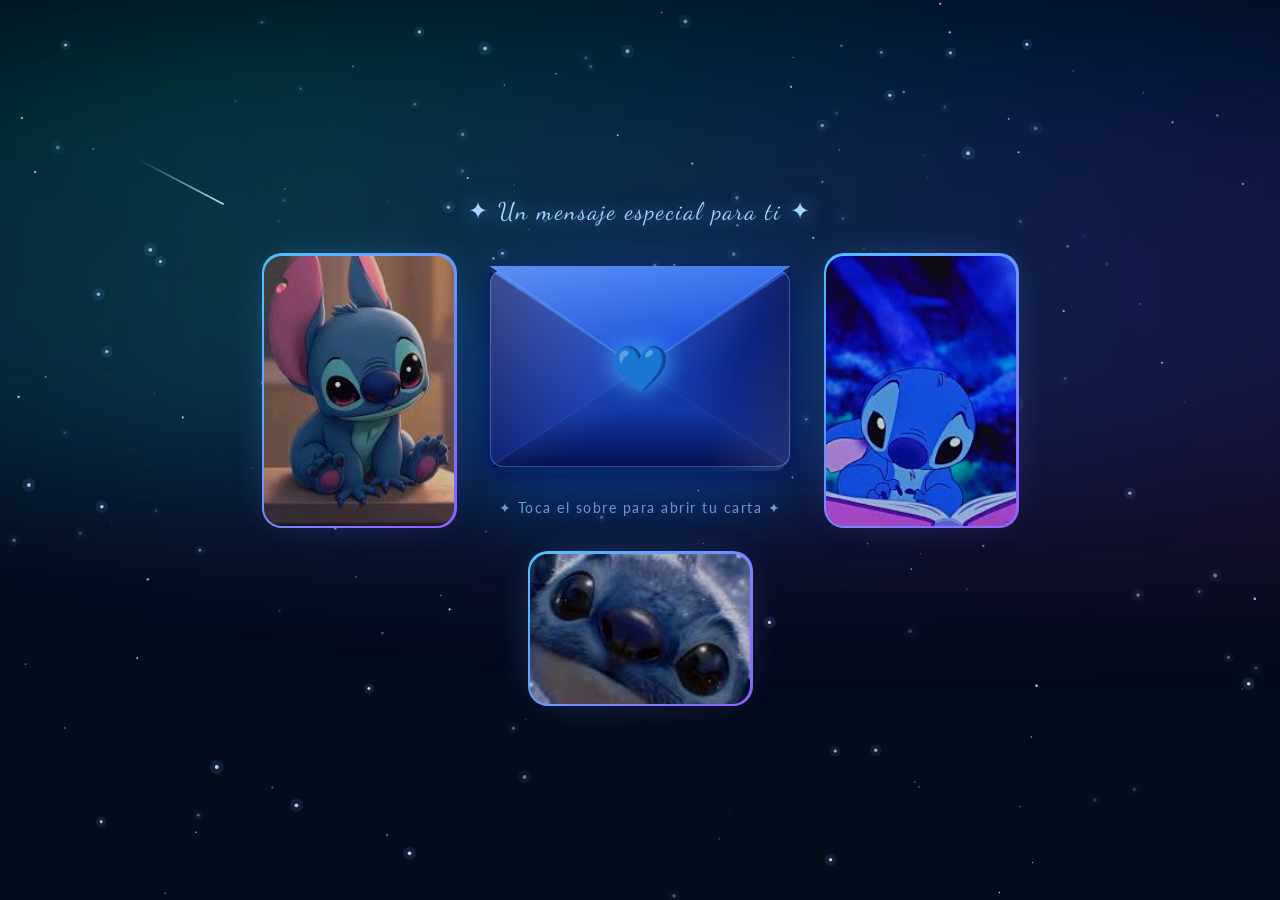
==== commit 9e4f348b: "Add interactive proposal section with Yes/No buttons at bottom of letter" ====
--- a/index.html
+++ b/index.html
@@ -170,6 +170,23 @@
         </div>
       </div>
 
+      <!-- Proposal section -->
+      <div class="proposal" id="proposal">
+        <p class="proposal-text">Hoy quiero empezar preguntándote si estás dispuesta a escribir una linda historia junto a mí. No significa novios por el momento, pero sí significa que tenemos algo, algo especial que vale la pena explorar, cuidar y sentir sin prisa.</p>
+        <p class="proposal-question">¿Aceptas dar este lindo paso junto a mí? 💙</p>
+
+        <button class="proposal-reveal-btn" id="proposal-reveal-btn" onclick="showAnswers()">Dar respuesta 💙</button>
+
+        <div class="answer-btns" id="answer-btns">
+          <a class="answer-yes" href="https://wa.me/573017653449?text=S%C3%AD%2C%20acepto%20dar%20este%20lindo%20paso%20junto%20a%20ti%20%F0%9F%92%99" target="_blank" rel="noopener">Sí 💙</a>
+          <button class="answer-no" id="answer-no" onclick="handleNo()">No</button>
+        </div>
+
+        <div class="waiting-msg" id="waiting-msg">
+          <p>Estoy dispuesto a esperarte, respetarte y enamorarte hasta que tu corazón esté dispuesto 💙</p>
+        </div>
+      </div>
+
       <button class="close-btn" id="close-btn">Cerrar 💙</button>
     </div>
   </div>
--- a/styles.css
+++ b/styles.css
@@ -559,6 +559,124 @@
   background-size: 200% 200%;
   animation: border-spin 3s linear infinite;
   z-index: -1;
+}
+
+/* ── PROPOSAL SECTION ─────────────────────────────────────────── */
+.proposal {
+  margin-top: 36px;
+  padding-top: 28px;
+  border-top: 1px solid rgba(80, 160, 255, 0.2);
+  text-align: center;
+  opacity: 0;
+  transform: translateY(24px);
+  transition: opacity 0.7s ease, transform 0.7s ease;
+}
+
+.proposal.visible {
+  opacity: 1;
+  transform: translateY(0);
+}
+
+.proposal-text {
+  font-family: 'Dancing Script', cursive;
+  font-size: 1.12rem;
+  line-height: 1.85;
+  color: #c4dcf5;
+  margin-bottom: 20px;
+  text-align: left;
+}
+
+.proposal-question {
+  font-family: 'Dancing Script', cursive;
+  font-size: 1.4rem;
+  font-weight: 700;
+  color: #6bc8ff;
+  margin-bottom: 26px;
+  text-align: center;
+  text-shadow: 0 0 20px rgba(80, 190, 255, 0.4);
+}
+
+.proposal-reveal-btn {
+  background: linear-gradient(135deg, #1455cc, #2882ff);
+  color: #fff;
+  border: 1px solid rgba(100, 200, 255, 0.35);
+  padding: 13px 40px;
+  border-radius: 50px;
+  font-family: 'Lato', sans-serif;
+  font-size: 1rem;
+  font-weight: 700;
+  letter-spacing: 1px;
+  cursor: pointer;
+  box-shadow: 0 8px 28px rgba(30, 120, 255, 0.4);
+  transition: transform 0.25s ease, box-shadow 0.25s ease;
+}
+
+.proposal-reveal-btn:hover {
+  transform: translateY(-3px);
+  box-shadow: 0 14px 36px rgba(30, 120, 255, 0.6);
+}
+
+/* Yes / No buttons wrapper */
+.answer-btns {
+  display: none;
+  gap: 24px;
+  justify-content: center;
+  align-items: center;
+  position: relative;
+  min-height: 70px;
+}
+
+.answer-yes {
+  background: linear-gradient(135deg, #1455cc, #2882ff);
+  color: #fff;
+  border: 1px solid rgba(100, 200, 255, 0.35);
+  padding: 13px 44px;
+  border-radius: 50px;
+  font-family: 'Lato', sans-serif;
+  font-size: 1.05rem;
+  font-weight: 700;
+  text-decoration: none;
+  box-shadow: 0 8px 28px rgba(30, 120, 255, 0.45);
+  transition: transform 0.25s ease, box-shadow 0.25s ease;
+  display: inline-block;
+}
+
+.answer-yes:hover {
+  transform: translateY(-3px) scale(1.04);
+  box-shadow: 0 14px 40px rgba(30, 120, 255, 0.65);
+}
+
+.answer-no {
+  background: rgba(255, 255, 255, 0.07);
+  color: #90aac8;
+  border: 1px solid rgba(144, 170, 200, 0.25);
+  padding: 13px 44px;
+  border-radius: 50px;
+  font-family: 'Lato', sans-serif;
+  font-size: 1.05rem;
+  font-weight: 700;
+  cursor: pointer;
+  transition: transform 0.35s cubic-bezier(0.34, 1.56, 0.64, 1);
+  position: relative;
+}
+
+/* Waiting message (after 6 No clicks) */
+.waiting-msg {
+  display: none;
+  margin-top: 16px;
+  padding: 20px 24px;
+  background: rgba(80, 160, 255, 0.08);
+  border: 1px solid rgba(80, 160, 255, 0.2);
+  border-radius: 16px;
+  animation: fade-in 0.9s ease;
+}
+
+.waiting-msg p {
+  font-family: 'Dancing Script', cursive;
+  font-size: 1.25rem;
+  color: #6bc8ff;
+  line-height: 1.7;
+  text-shadow: 0 0 16px rgba(80, 190, 255, 0.4);
 }
 
 /* ── CLOSE BUTTON ──────────────────────────────────────────────── */
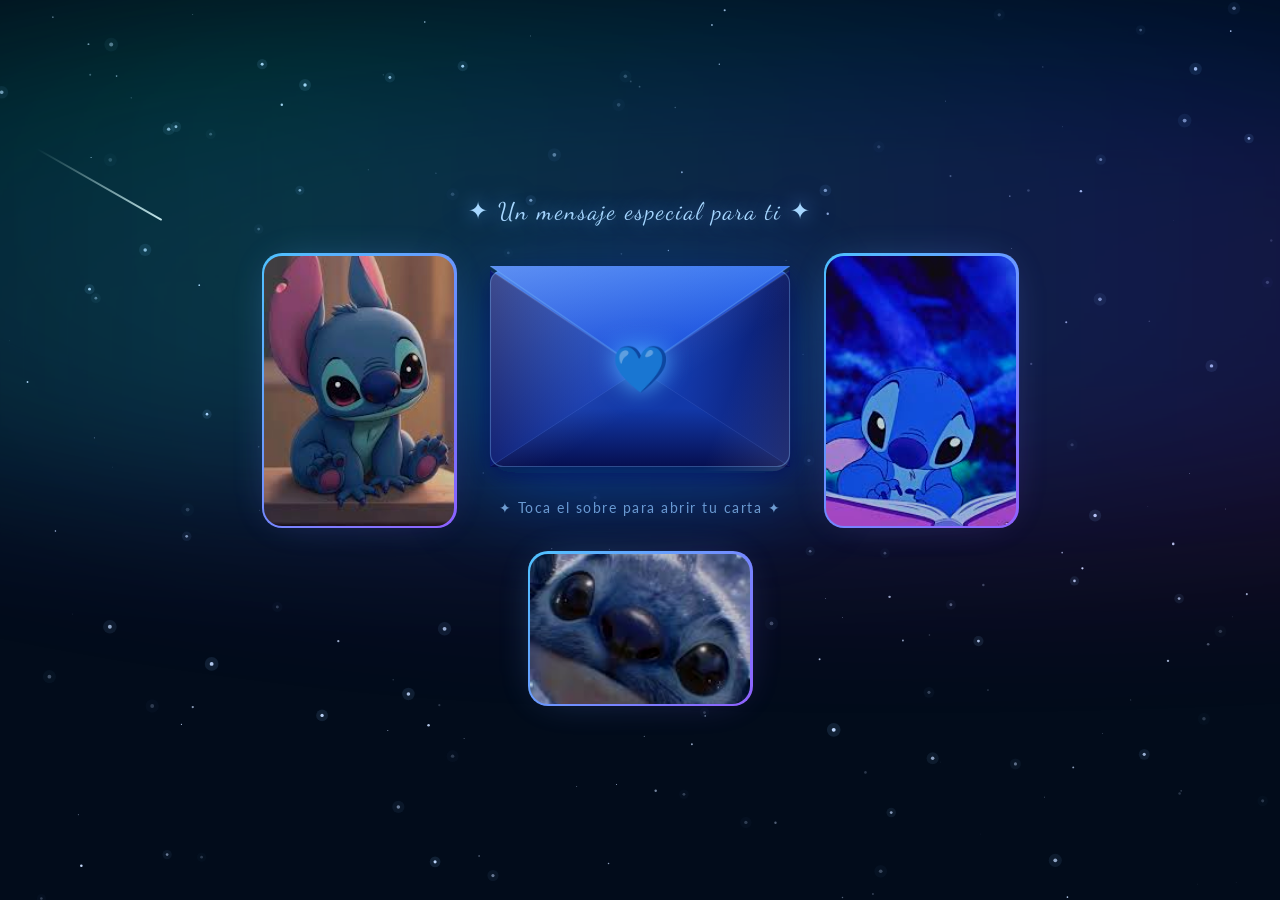
==== commit 3dbc1930: "Fix proposal: use divs to avoid letter p opacity conflict, inline style fallbacks" ====
--- a/index.html
+++ b/index.html
@@ -172,18 +172,18 @@
 
       <!-- Proposal section -->
       <div class="proposal" id="proposal">
-        <p class="proposal-text">Hoy quiero empezar preguntándote si estás dispuesta a escribir una linda historia junto a mí. No significa novios por el momento, pero sí significa que tenemos algo, algo especial que vale la pena explorar, cuidar y sentir sin prisa.</p>
-        <p class="proposal-question">¿Aceptas dar este lindo paso junto a mí? 💙</p>
+        <div class="proposal-text">Hoy quiero empezar preguntándote si estás dispuesta a escribir una linda historia junto a mí. No significa novios por el momento, pero sí significa que tenemos algo, algo especial que vale la pena explorar, cuidar y sentir sin prisa.</div>
+        <div class="proposal-question">¿Aceptas dar este lindo paso junto a mí? 💙</div>
 
         <button class="proposal-reveal-btn" id="proposal-reveal-btn" onclick="showAnswers()">Dar respuesta 💙</button>
 
-        <div class="answer-btns" id="answer-btns">
+        <div class="answer-btns" id="answer-btns" style="display:none">
           <a class="answer-yes" href="https://wa.me/573017653449?text=S%C3%AD%2C%20acepto%20dar%20este%20lindo%20paso%20junto%20a%20ti%20%F0%9F%92%99" target="_blank" rel="noopener">Sí 💙</a>
           <button class="answer-no" id="answer-no" onclick="handleNo()">No</button>
         </div>
 
-        <div class="waiting-msg" id="waiting-msg">
-          <p>Estoy dispuesto a esperarte, respetarte y enamorarte hasta que tu corazón esté dispuesto 💙</p>
+        <div class="waiting-msg" id="waiting-msg" style="display:none">
+          <div>Estoy dispuesto a esperarte, respetarte y enamorarte hasta que tu corazón esté dispuesto 💙</div>
         </div>
       </div>
 
--- a/styles.css
+++ b/styles.css
@@ -575,6 +575,14 @@
 .proposal.visible {
   opacity: 1;
   transform: translateY(0);
+}
+
+.proposal p,
+.proposal div.proposal-text,
+.proposal div.proposal-question {
+  opacity: 1 !important;
+  transform: none !important;
+  transition: none !important;
 }
 
 .proposal-text {
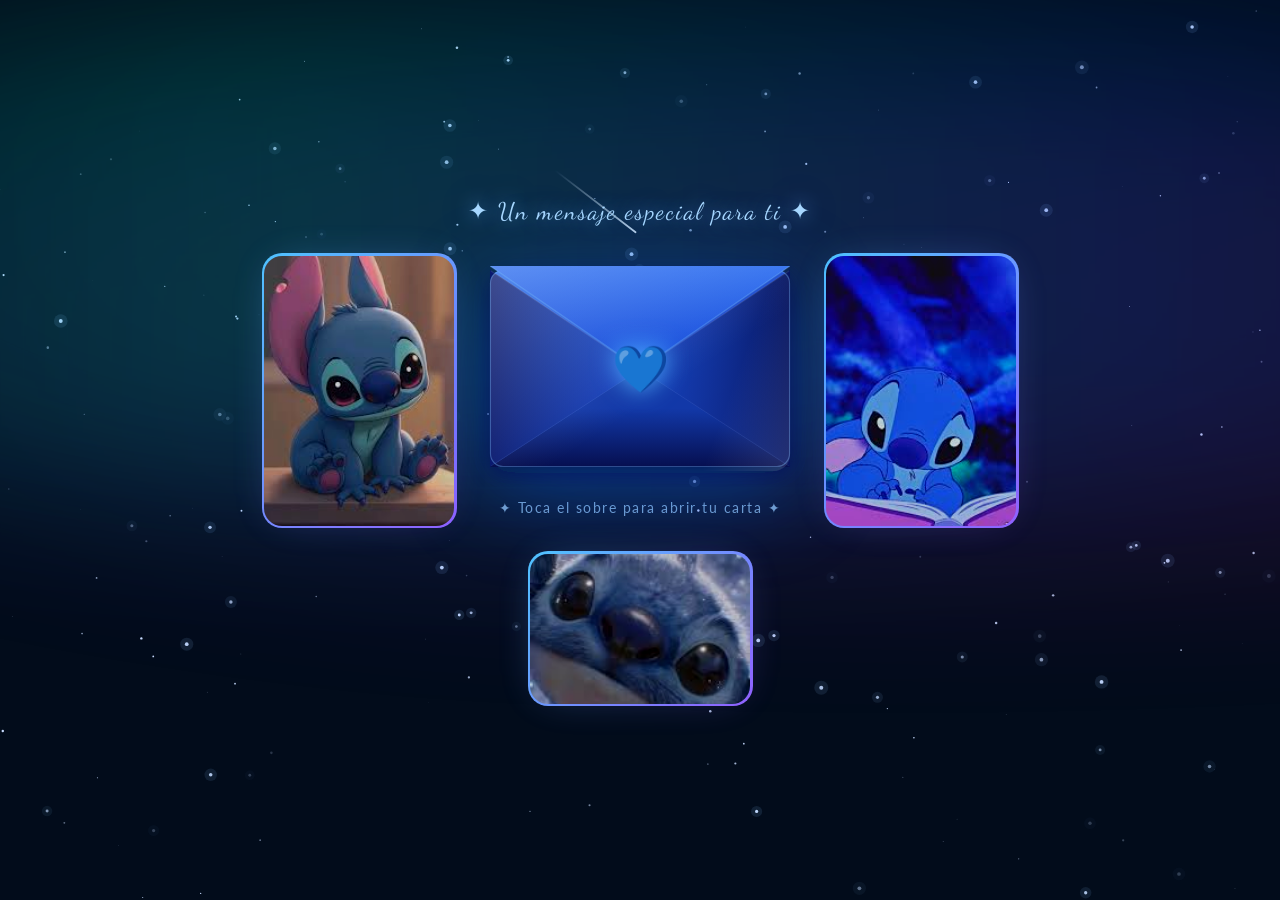
==== commit b63c88e1: "Embed proposal styles inline in HTML to bypass CDN cache" ====
--- a/index.html
+++ b/index.html
@@ -12,6 +12,102 @@
 
   <!-- Styles -->
   <link rel="stylesheet" href="styles.css">
+
+  <!-- Proposal inline styles (cache-proof) -->
+  <style>
+    .proposal {
+      margin-top: 36px;
+      padding-top: 28px;
+      border-top: 1px solid rgba(80,160,255,0.2);
+      text-align: center;
+      opacity: 0;
+      transform: translateY(24px);
+      transition: opacity 0.7s ease, transform 0.7s ease;
+    }
+    .proposal.visible { opacity: 1 !important; transform: translateY(0) !important; }
+    .proposal-text {
+      font-family: 'Dancing Script', cursive;
+      font-size: 1.12rem;
+      line-height: 1.85;
+      color: #c4dcf5 !important;
+      margin-bottom: 20px;
+      text-align: left;
+      opacity: 1 !important;
+      transform: none !important;
+    }
+    .proposal-question {
+      font-family: 'Dancing Script', cursive;
+      font-size: 1.4rem;
+      font-weight: 700;
+      color: #6bc8ff !important;
+      margin-bottom: 26px;
+      opacity: 1 !important;
+      transform: none !important;
+      text-shadow: 0 0 20px rgba(80,190,255,0.4);
+    }
+    .proposal-reveal-btn {
+      background: linear-gradient(135deg, #1455cc, #2882ff);
+      color: #fff;
+      border: 1px solid rgba(100,200,255,0.35);
+      padding: 13px 40px;
+      border-radius: 50px;
+      font-family: 'Lato', sans-serif;
+      font-size: 1rem;
+      font-weight: 700;
+      letter-spacing: 1px;
+      cursor: pointer;
+      box-shadow: 0 8px 28px rgba(30,120,255,0.4);
+    }
+    .answer-btns {
+      display: none;
+      gap: 24px;
+      justify-content: center;
+      align-items: center;
+      flex-wrap: wrap;
+      margin-top: 20px;
+      position: relative;
+      min-height: 70px;
+    }
+    .answer-yes {
+      background: linear-gradient(135deg, #1455cc, #2882ff);
+      color: #fff;
+      border: 1px solid rgba(100,200,255,0.35);
+      padding: 13px 44px;
+      border-radius: 50px;
+      font-family: 'Lato', sans-serif;
+      font-size: 1.05rem;
+      font-weight: 700;
+      text-decoration: none;
+      box-shadow: 0 8px 28px rgba(30,120,255,0.45);
+      cursor: pointer;
+    }
+    .answer-no {
+      background: rgba(255,255,255,0.07);
+      color: #90aac8;
+      border: 1px solid rgba(120,160,220,0.25);
+      padding: 13px 44px;
+      border-radius: 50px;
+      font-family: 'Lato', sans-serif;
+      font-size: 1.05rem;
+      cursor: pointer;
+      position: relative;
+      transition: transform 0.35s cubic-bezier(0.34,1.56,0.64,1);
+    }
+    .waiting-msg {
+      display: none;
+      margin-top: 24px;
+      padding: 20px 24px;
+      background: rgba(80,160,255,0.08);
+      border-radius: 16px;
+      border: 1px solid rgba(80,160,255,0.2);
+    }
+    .waiting-msg div {
+      font-family: 'Dancing Script', cursive;
+      font-size: 1.25rem;
+      color: #6bc8ff;
+      line-height: 1.8;
+    }
+  </style>
 </head>
 <body>
 
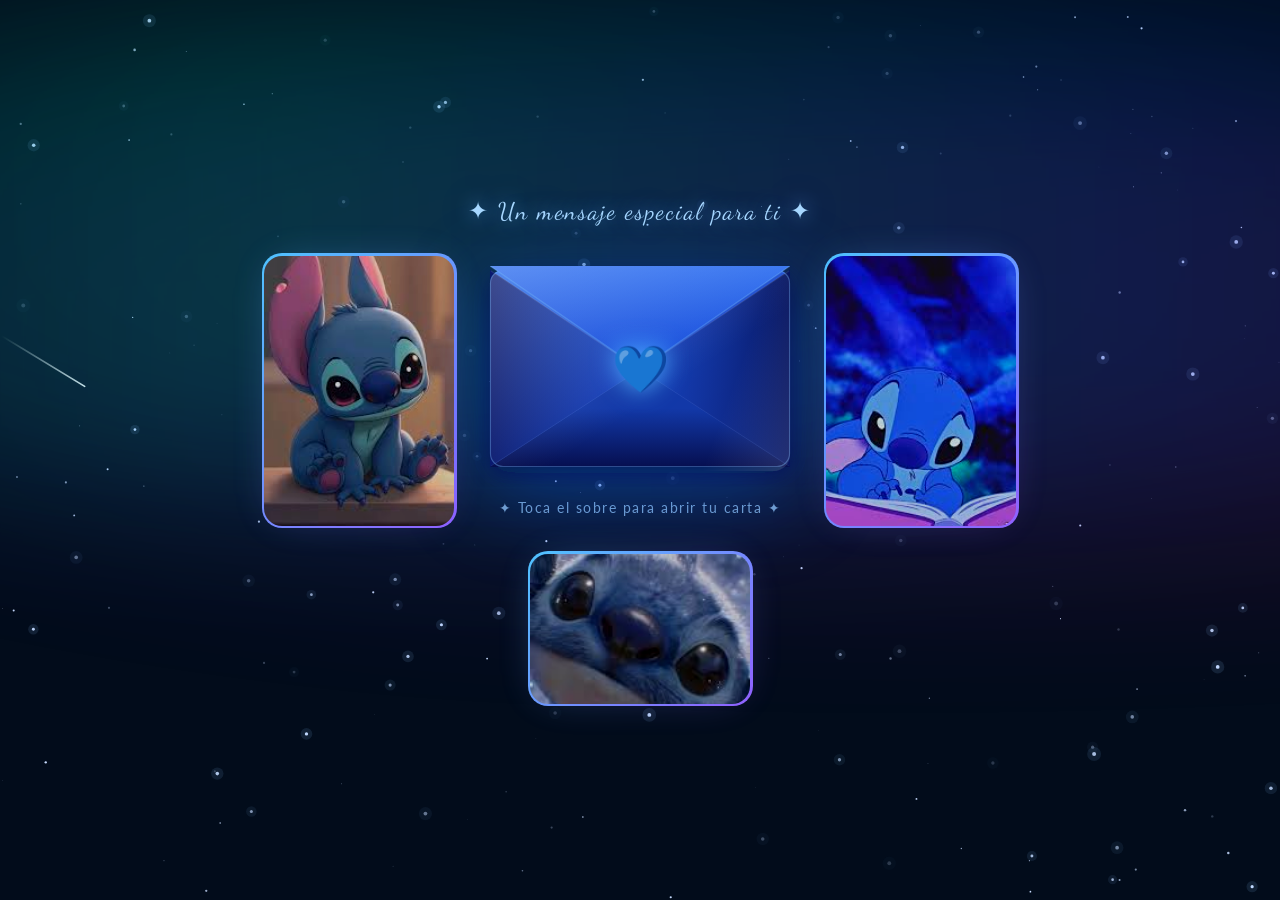
==== commit 4a790937: "Use inline styles on proposal elements for guaranteed rendering" ====
--- a/index.html
+++ b/index.html
@@ -267,19 +267,19 @@
       </div>
 
       <!-- Proposal section -->
-      <div class="proposal" id="proposal">
-        <div class="proposal-text">Hoy quiero empezar preguntándote si estás dispuesta a escribir una linda historia junto a mí. No significa novios por el momento, pero sí significa que tenemos algo, algo especial que vale la pena explorar, cuidar y sentir sin prisa.</div>
-        <div class="proposal-question">¿Aceptas dar este lindo paso junto a mí? 💙</div>
-
-        <button class="proposal-reveal-btn" id="proposal-reveal-btn" onclick="showAnswers()">Dar respuesta 💙</button>
-
-        <div class="answer-btns" id="answer-btns" style="display:none">
-          <a class="answer-yes" href="https://wa.me/573017653449?text=S%C3%AD%2C%20acepto%20dar%20este%20lindo%20paso%20junto%20a%20ti%20%F0%9F%92%99" target="_blank" rel="noopener">Sí 💙</a>
-          <button class="answer-no" id="answer-no" onclick="handleNo()">No</button>
-        </div>
-
-        <div class="waiting-msg" id="waiting-msg" style="display:none">
-          <div>Estoy dispuesto a esperarte, respetarte y enamorarte hasta que tu corazón esté dispuesto 💙</div>
+      <div class="proposal" id="proposal" style="margin-top:36px;padding-top:28px;border-top:1px solid rgba(80,160,255,0.2);text-align:center;opacity:0;transform:translateY(24px);transition:opacity 0.7s ease,transform 0.7s ease;">
+        <div style="font-family:'Dancing Script',cursive;font-size:1.12rem;line-height:1.85;color:#c4dcf5;margin-bottom:20px;text-align:left;">Hoy quiero empezar preguntándote si estás dispuesta a escribir una linda historia junto a mí. No significa novios por el momento, pero sí significa que tenemos algo, algo especial que vale la pena explorar, cuidar y sentir sin prisa.</div>
+        <div style="font-family:'Dancing Script',cursive;font-size:1.45rem;font-weight:700;color:#6bc8ff;margin-bottom:26px;text-shadow:0 0 20px rgba(80,190,255,0.4);">¿Aceptas dar este lindo paso junto a mí? 💙</div>
+
+        <button id="proposal-reveal-btn" onclick="showAnswers()" style="background:linear-gradient(135deg,#1455cc,#2882ff);color:#fff;border:none;padding:14px 44px;border-radius:50px;font-family:'Lato',sans-serif;font-size:1rem;font-weight:700;letter-spacing:1px;cursor:pointer;box-shadow:0 8px 28px rgba(30,120,255,0.45);">Dar respuesta 💙</button>
+
+        <div id="answer-btns" style="display:none;gap:24px;justify-content:center;align-items:center;flex-wrap:wrap;margin-top:20px;position:relative;min-height:70px;">
+          <a href="https://wa.me/573017653449?text=S%C3%AD%2C%20acepto%20dar%20este%20lindo%20paso%20junto%20a%20ti%20%F0%9F%92%99" target="_blank" rel="noopener" style="background:linear-gradient(135deg,#1455cc,#2882ff);color:#fff;border:none;padding:14px 50px;border-radius:50px;font-family:'Lato',sans-serif;font-size:1.05rem;font-weight:700;text-decoration:none;box-shadow:0 8px 28px rgba(30,120,255,0.45);">Sí 💙</a>
+          <button id="answer-no" onclick="handleNo()" style="background:rgba(255,255,255,0.07);color:#90aac8;border:1px solid rgba(120,160,220,0.25);padding:14px 50px;border-radius:50px;font-family:'Lato',sans-serif;font-size:1.05rem;cursor:pointer;position:relative;transition:transform 0.35s cubic-bezier(0.34,1.56,0.64,1);">No</button>
+        </div>
+
+        <div id="waiting-msg" style="display:none;margin-top:24px;padding:20px 24px;background:rgba(80,160,255,0.08);border-radius:16px;border:1px solid rgba(80,160,255,0.2);">
+          <div style="font-family:'Dancing Script',cursive;font-size:1.25rem;color:#6bc8ff;line-height:1.8;">Estoy dispuesto a esperarte, respetarte y enamorarte hasta que tu corazón esté dispuesto 💙</div>
         </div>
       </div>
 
